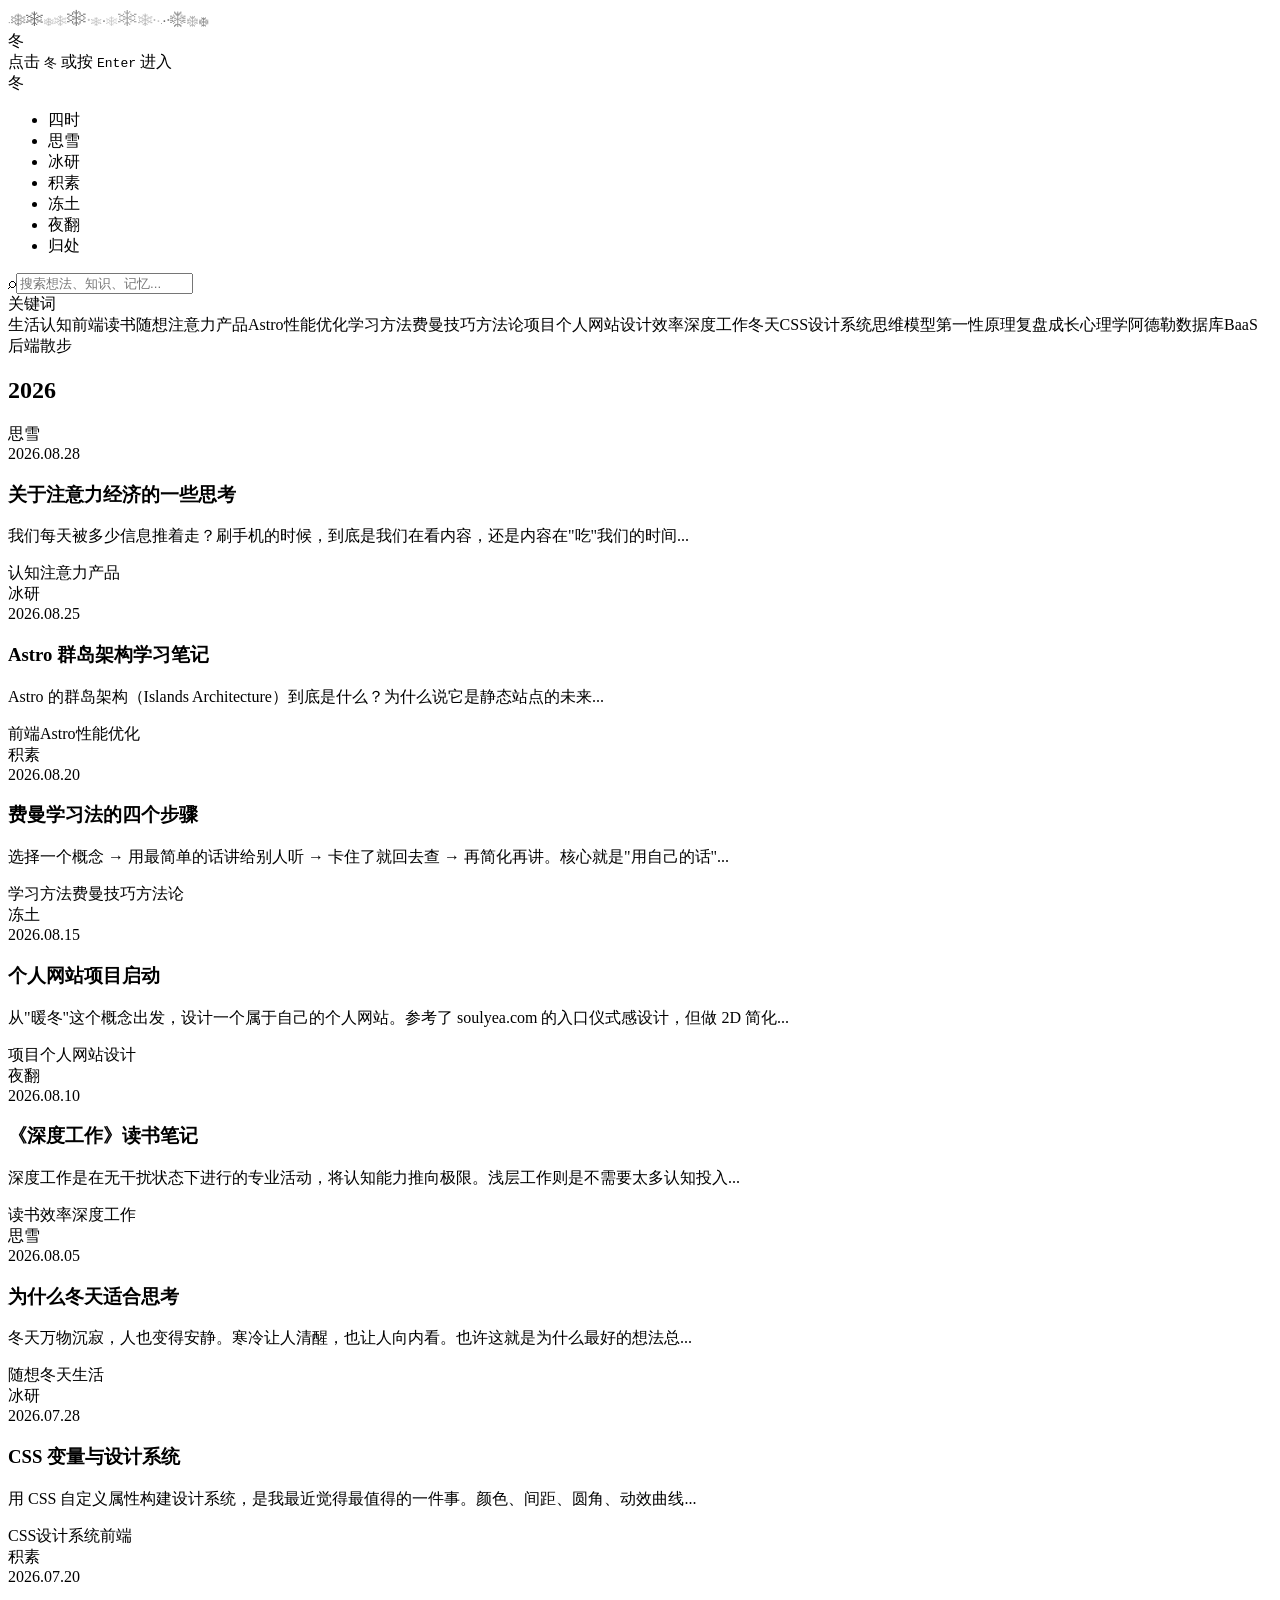
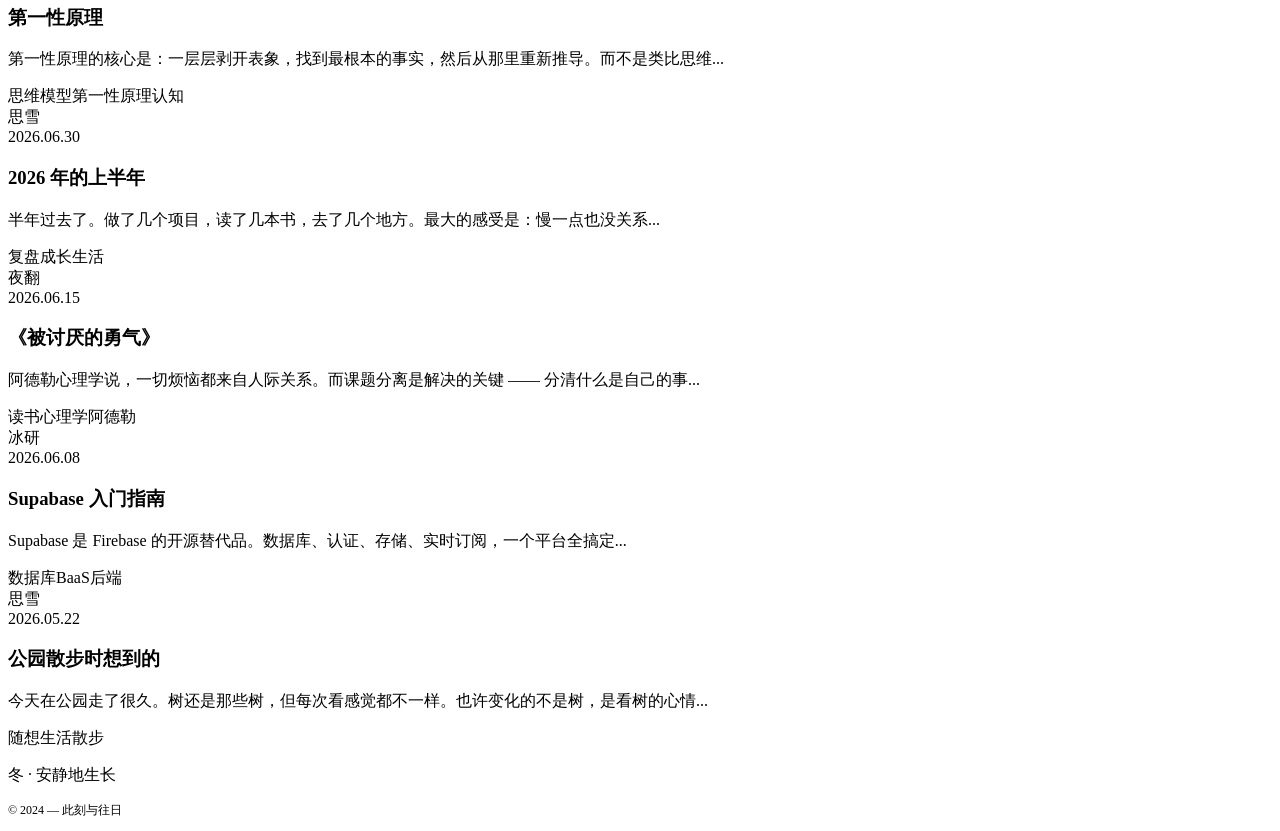
==== index.html @ 1127769c "feat: 暖冬主题 - 入口页+时间轴+分类导航+标签筛选" ====
<!DOCTYPE html><html lang="zh-CN"><head><meta charset="UTF-8"><meta name="viewport" content="width=device-width, initial-scale=1.0"><title>冬</title><meta name="description" content="一个安静的个人空间，记录想法、知识与成长"><link rel="preconnect" href="https://fonts.googleapis.com"><link rel="preconnect" href="https://fonts.gstatic.com" crossorigin><link href="https://fonts.googleapis.com/css2?family=Ma+Shan+Zheng&family=Noto+Serif+SC:wght@300;400;500;600&family=JetBrains+Mono:wght@400;500&display=swap" rel="stylesheet"><link rel="stylesheet" href="/Ds--website/_astro/index.C2SOx9-k.css"></head><body><!-- 入口欢迎页 --><div id="welcomePage" class="welcome-page"><div class="snowflakes" id="snowflakes"></div><div class="winter-char breathing" id="winterChar">冬</div><div class="enter-hint">点击 <kbd>冬</kbd> 或按 <kbd>Enter</kbd> 进入</div></div><!-- 主应用 --><div id="mainApp" class="main-app"><!-- 顶部导航 --><header class="site-header" id="siteHeader"><div class="header-inner"><div class="site-logo" id="siteLogo">冬</div><nav><ul class="category-nav"><li><a class="active" data-cat="all" data-tooltip="全部">四时</a></li><li><a data-cat="thought" data-tooltip="想法笔记">思雪</a></li><li><a data-cat="tech" data-tooltip="技术内容">冰研</a></li><li><a data-cat="knowledge" data-tooltip="知识点">积素</a></li><li><a data-cat="project" data-tooltip="在做项目">冻土</a></li><li><a data-cat="book" data-tooltip="读书笔记">夜翻</a></li><li><a data-cat="about" data-tooltip="关于">归处</a></li></ul></nav></div></header><!-- 主内容区 --><main class="content-wrap"><!-- 搜索 --><div class="search-box"><span class="search-icon">⌕</span><input type="text" id="searchInput" placeholder="搜索想法、知识、记忆..."></div><!-- 标签云 --><div class="filter-section"><div class="filter-title">关键词</div><div class="tag-cloud" id="tagCloud"><!-- 由 JS 填充 --></div></div><!-- 时间轴 --><div class="timeline" id="timeline"><!-- 由 JS 填充 --></div><!-- 页脚 --><footer class="site-footer"><p>冬 · 安静地生长</p><p style="margin-top: 0.3rem; font-size: 0.75rem;">© 2024 — 此刻与往日</p></footer></main></div><script src="js/winter-app.js"></script></body></html>
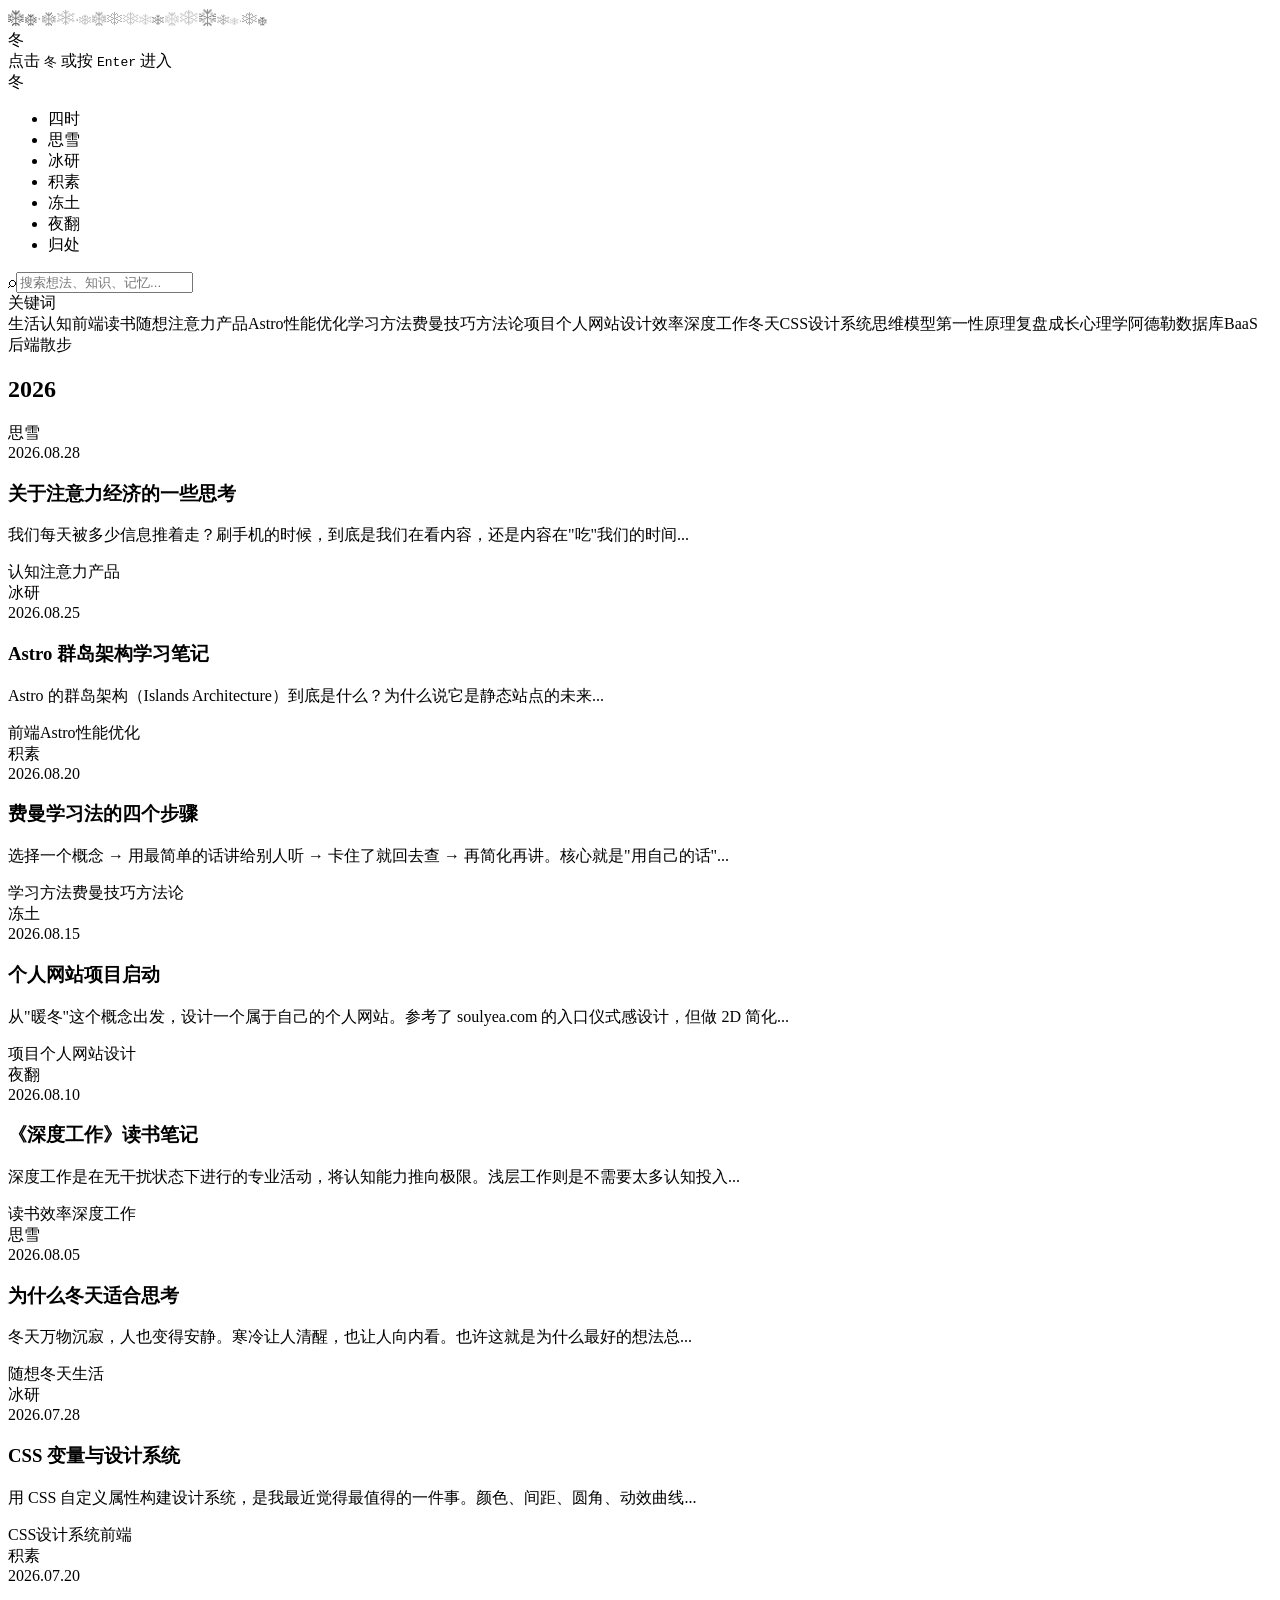
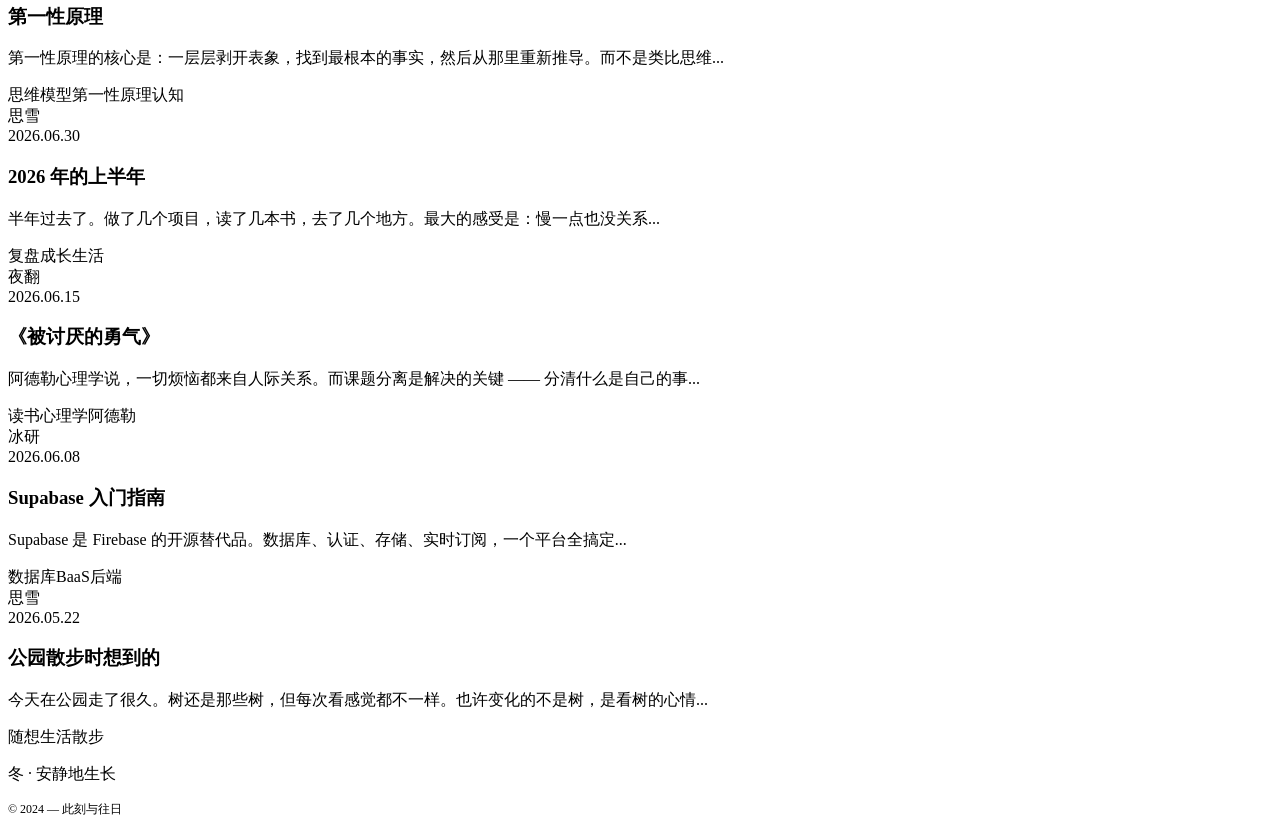
==== commit 86652716: "fix: 移动端适配优化" ====
--- a/index.html
+++ b/index.html
@@ -1 +1 @@
-<!DOCTYPE html><html lang="zh-CN"><head><meta charset="UTF-8"><meta name="viewport" content="width=device-width, initial-scale=1.0"><title>冬</title><meta name="description" content="一个安静的个人空间，记录想法、知识与成长"><link rel="preconnect" href="https://fonts.googleapis.com"><link rel="preconnect" href="https://fonts.gstatic.com" crossorigin><link href="https://fonts.googleapis.com/css2?family=Ma+Shan+Zheng&family=Noto+Serif+SC:wght@300;400;500;600&family=JetBrains+Mono:wght@400;500&display=swap" rel="stylesheet"><link rel="stylesheet" href="/Ds--website/_astro/index.C2SOx9-k.css"></head><body><!-- 入口欢迎页 --><div id="welcomePage" class="welcome-page"><div class="snowflakes" id="snowflakes"></div><div class="winter-char breathing" id="winterChar">冬</div><div class="enter-hint">点击 <kbd>冬</kbd> 或按 <kbd>Enter</kbd> 进入</div></div><!-- 主应用 --><div id="mainApp" class="main-app"><!-- 顶部导航 --><header class="site-header" id="siteHeader"><div class="header-inner"><div class="site-logo" id="siteLogo">冬</div><nav><ul class="category-nav"><li><a class="active" data-cat="all" data-tooltip="全部">四时</a></li><li><a data-cat="thought" data-tooltip="想法笔记">思雪</a></li><li><a data-cat="tech" data-tooltip="技术内容">冰研</a></li><li><a data-cat="knowledge" data-tooltip="知识点">积素</a></li><li><a data-cat="project" data-tooltip="在做项目">冻土</a></li><li><a data-cat="book" data-tooltip="读书笔记">夜翻</a></li><li><a data-cat="about" data-tooltip="关于">归处</a></li></ul></nav></div></header><!-- 主内容区 --><main class="content-wrap"><!-- 搜索 --><div class="search-box"><span class="search-icon">⌕</span><input type="text" id="searchInput" placeholder="搜索想法、知识、记忆..."></div><!-- 标签云 --><div class="filter-section"><div class="filter-title">关键词</div><div class="tag-cloud" id="tagCloud"><!-- 由 JS 填充 --></div></div><!-- 时间轴 --><div class="timeline" id="timeline"><!-- 由 JS 填充 --></div><!-- 页脚 --><footer class="site-footer"><p>冬 · 安静地生长</p><p style="margin-top: 0.3rem; font-size: 0.75rem;">© 2024 — 此刻与往日</p></footer></main></div><script src="js/winter-app.js"></script></body></html>+<!DOCTYPE html><html lang="zh-CN"><head><meta charset="UTF-8"><meta name="viewport" content="width=device-width, initial-scale=1.0"><title>冬</title><meta name="description" content="一个安静的个人空间，记录想法、知识与成长"><link rel="preconnect" href="https://fonts.googleapis.com"><link rel="preconnect" href="https://fonts.gstatic.com" crossorigin><link href="https://fonts.googleapis.com/css2?family=Ma+Shan+Zheng&family=Noto+Serif+SC:wght@300;400;500;600&family=JetBrains+Mono:wght@400;500&display=swap" rel="stylesheet"><link rel="stylesheet" href="/Ds--website/_astro/index.MwGBcdq9.css"></head><body><!-- 入口欢迎页 --><div id="welcomePage" class="welcome-page"><div class="snowflakes" id="snowflakes"></div><div class="winter-char breathing" id="winterChar">冬</div><div class="enter-hint">点击 <kbd>冬</kbd> 或按 <kbd>Enter</kbd> 进入</div></div><!-- 主应用 --><div id="mainApp" class="main-app"><!-- 顶部导航 --><header class="site-header" id="siteHeader"><div class="header-inner"><div class="site-logo" id="siteLogo">冬</div><nav><ul class="category-nav"><li><a class="active" data-cat="all" data-tooltip="全部">四时</a></li><li><a data-cat="thought" data-tooltip="想法笔记">思雪</a></li><li><a data-cat="tech" data-tooltip="技术内容">冰研</a></li><li><a data-cat="knowledge" data-tooltip="知识点">积素</a></li><li><a data-cat="project" data-tooltip="在做项目">冻土</a></li><li><a data-cat="book" data-tooltip="读书笔记">夜翻</a></li><li><a data-cat="about" data-tooltip="关于">归处</a></li></ul></nav></div></header><!-- 主内容区 --><main class="content-wrap"><!-- 搜索 --><div class="search-box"><span class="search-icon">⌕</span><input type="text" id="searchInput" placeholder="搜索想法、知识、记忆..."></div><!-- 标签云 --><div class="filter-section"><div class="filter-title">关键词</div><div class="tag-cloud" id="tagCloud"><!-- 由 JS 填充 --></div></div><!-- 时间轴 --><div class="timeline" id="timeline"><!-- 由 JS 填充 --></div><!-- 页脚 --><footer class="site-footer"><p>冬 · 安静地生长</p><p style="margin-top: 0.3rem; font-size: 0.75rem;">© 2024 — 此刻与往日</p></footer></main></div><script src="js/winter-app.js"></script></body></html>
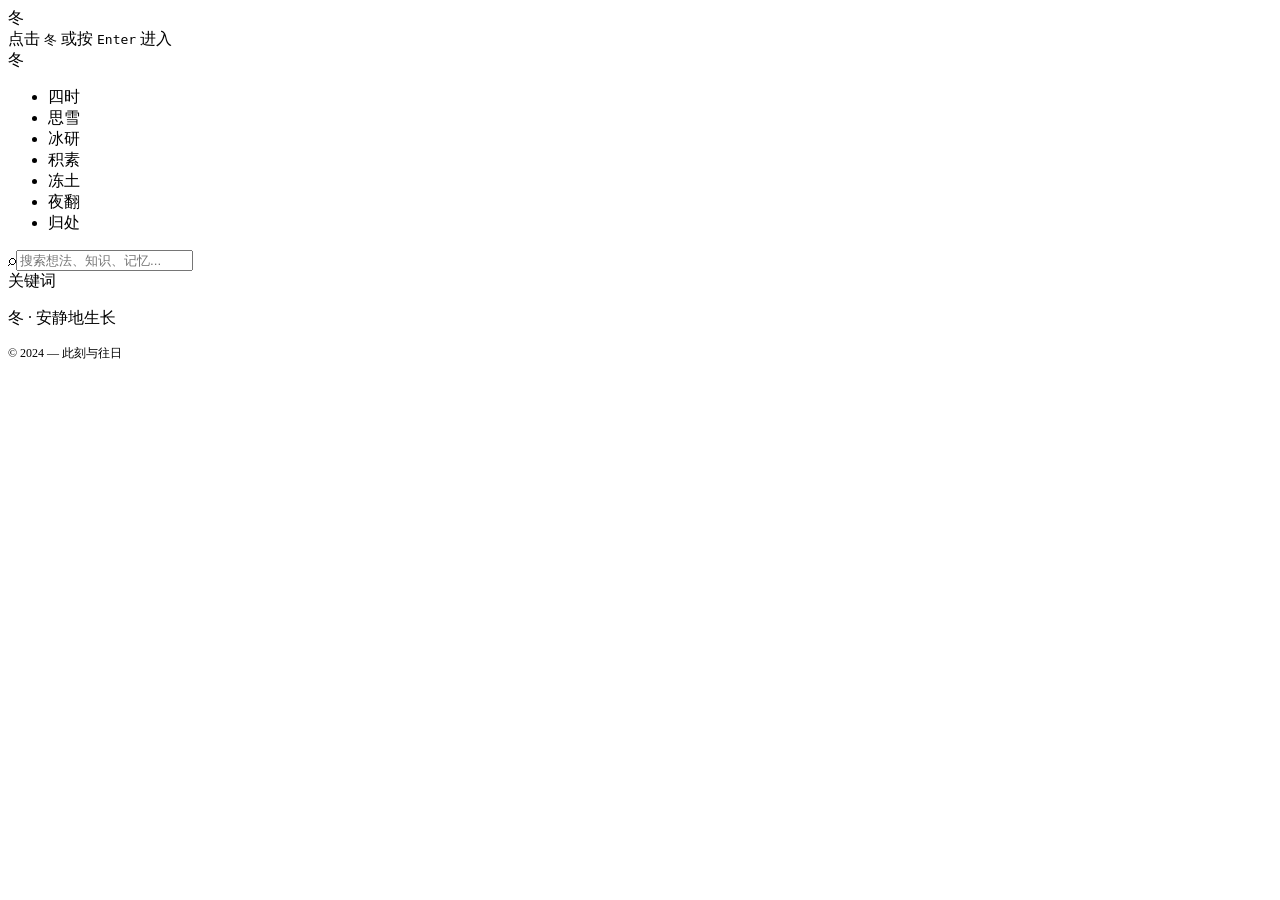
==== commit 5c08e691: "fix: 添加.nojekyll修复CSS加载问题" ====
--- a/index.html
+++ b/index.html
@@ -1 +1 @@
-<!DOCTYPE html><html lang="zh-CN"><head><meta charset="UTF-8"><meta name="viewport" content="width=device-width, initial-scale=1.0"><title>冬</title><meta name="description" content="一个安静的个人空间，记录想法、知识与成长"><link rel="preconnect" href="https://fonts.googleapis.com"><link rel="preconnect" href="https://fonts.gstatic.com" crossorigin><link href="https://fonts.googleapis.com/css2?family=Ma+Shan+Zheng&family=Noto+Serif+SC:wght@300;400;500;600&family=JetBrains+Mono:wght@400;500&display=swap" rel="stylesheet"><link rel="stylesheet" href="/Ds--website/_astro/index.MwGBcdq9.css"></head><body><!-- 入口欢迎页 --><div id="welcomePage" class="welcome-page"><div class="snowflakes" id="snowflakes"></div><div class="winter-char breathing" id="winterChar">冬</div><div class="enter-hint">点击 <kbd>冬</kbd> 或按 <kbd>Enter</kbd> 进入</div></div><!-- 主应用 --><div id="mainApp" class="main-app"><!-- 顶部导航 --><header class="site-header" id="siteHeader"><div class="header-inner"><div class="site-logo" id="siteLogo">冬</div><nav><ul class="category-nav"><li><a class="active" data-cat="all" data-tooltip="全部">四时</a></li><li><a data-cat="thought" data-tooltip="想法笔记">思雪</a></li><li><a data-cat="tech" data-tooltip="技术内容">冰研</a></li><li><a data-cat="knowledge" data-tooltip="知识点">积素</a></li><li><a data-cat="project" data-tooltip="在做项目">冻土</a></li><li><a data-cat="book" data-tooltip="读书笔记">夜翻</a></li><li><a data-cat="about" data-tooltip="关于">归处</a></li></ul></nav></div></header><!-- 主内容区 --><main class="content-wrap"><!-- 搜索 --><div class="search-box"><span class="search-icon">⌕</span><input type="text" id="searchInput" placeholder="搜索想法、知识、记忆..."></div><!-- 标签云 --><div class="filter-section"><div class="filter-title">关键词</div><div class="tag-cloud" id="tagCloud"><!-- 由 JS 填充 --></div></div><!-- 时间轴 --><div class="timeline" id="timeline"><!-- 由 JS 填充 --></div><!-- 页脚 --><footer class="site-footer"><p>冬 · 安静地生长</p><p style="margin-top: 0.3rem; font-size: 0.75rem;">© 2024 — 此刻与往日</p></footer></main></div><script src="js/winter-app.js"></script></body></html>+<!DOCTYPE html><html lang="zh-CN"><head><meta charset="UTF-8"><meta name="viewport" content="width=device-width, initial-scale=1.0"><title>冬</title><meta name="description" content="一个安静的个人空间，记录想法、知识与成长"><link rel="preconnect" href="https://fonts.googleapis.com"><link rel="preconnect" href="https://fonts.gstatic.com" crossorigin><link href="https://fonts.googleapis.com/css2?family=Ma+Shan+Zheng&family=Noto+Serif+SC:wght@300;400;500;600&family=JetBrains+Mono:wght@400;500&display=swap" rel="stylesheet"><link rel="stylesheet" href="/Ds--website/_astro/index.MwGBcdq9.css"></head><body><!-- 入口欢迎页 --><div id="welcomePage" class="welcome-page"><div class="snowflakes" id="snowflakes"></div><div class="winter-char breathing" id="winterChar">冬</div><div class="enter-hint">点击 <kbd>冬</kbd> 或按 <kbd>Enter</kbd> 进入</div></div><!-- 主应用 --><div id="mainApp" class="main-app"><!-- 顶部导航 --><header class="site-header" id="siteHeader"><div class="header-inner"><div class="site-logo" id="siteLogo">冬</div><nav><ul class="category-nav"><li><a class="active" data-cat="all" data-tooltip="全部">四时</a></li><li><a data-cat="thought" data-tooltip="想法笔记">思雪</a></li><li><a data-cat="tech" data-tooltip="技术内容">冰研</a></li><li><a data-cat="knowledge" data-tooltip="知识点">积素</a></li><li><a data-cat="project" data-tooltip="在做项目">冻土</a></li><li><a data-cat="book" data-tooltip="读书笔记">夜翻</a></li><li><a data-cat="about" data-tooltip="关于">归处</a></li></ul></nav></div></header><!-- 主内容区 --><main class="content-wrap"><!-- 搜索 --><div class="search-box"><span class="search-icon">⌕</span><input type="text" id="searchInput" placeholder="搜索想法、知识、记忆..."></div><!-- 标签云 --><div class="filter-section"><div class="filter-title">关键词</div><div class="tag-cloud" id="tagCloud"><!-- 由 JS 填充 --></div></div><!-- 时间轴 --><div class="timeline" id="timeline"><!-- 由 JS 填充 --></div><!-- 页脚 --><footer class="site-footer"><p>冬 · 安静地生长</p><p style="margin-top: 0.3rem; font-size: 0.75rem;">© 2024 — 此刻与往日</p></footer></main></div><script src="/Ds--website/js/winter-app.js"></script></body></html>
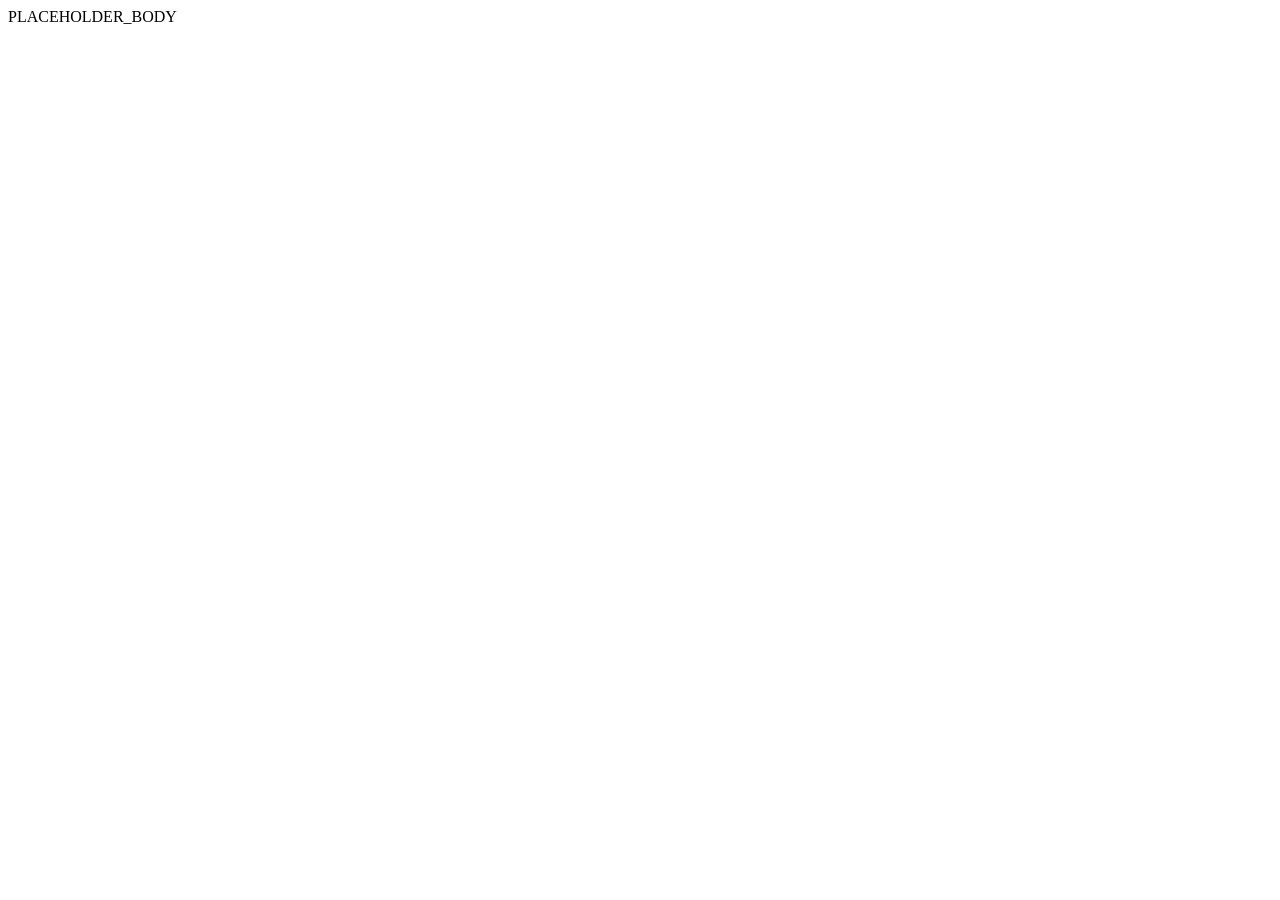
==== commit 27e2dce0: "feat: 冬主题个人数字花园 v2.0 - 核心文件" ====
--- a/index.html
+++ b/index.html
@@ -1 +1,15 @@
-<!DOCTYPE html><html lang="zh-CN"><head><meta charset="UTF-8"><meta name="viewport" content="width=device-width, initial-scale=1.0"><title>冬</title><meta name="description" content="一个安静的个人空间，记录想法、知识与成长"><link rel="preconnect" href="https://fonts.googleapis.com"><link rel="preconnect" href="https://fonts.gstatic.com" crossorigin><link href="https://fonts.googleapis.com/css2?family=Ma+Shan+Zheng&family=Noto+Serif+SC:wght@300;400;500;600&family=JetBrains+Mono:wght@400;500&display=swap" rel="stylesheet"><link rel="stylesheet" href="/Ds--website/_astro/index.MwGBcdq9.css"></head><body><!-- 入口欢迎页 --><div id="welcomePage" class="welcome-page"><div class="snowflakes" id="snowflakes"></div><div class="winter-char breathing" id="winterChar">冬</div><div class="enter-hint">点击 <kbd>冬</kbd> 或按 <kbd>Enter</kbd> 进入</div></div><!-- 主应用 --><div id="mainApp" class="main-app"><!-- 顶部导航 --><header class="site-header" id="siteHeader"><div class="header-inner"><div class="site-logo" id="siteLogo">冬</div><nav><ul class="category-nav"><li><a class="active" data-cat="all" data-tooltip="全部">四时</a></li><li><a data-cat="thought" data-tooltip="想法笔记">思雪</a></li><li><a data-cat="tech" data-tooltip="技术内容">冰研</a></li><li><a data-cat="knowledge" data-tooltip="知识点">积素</a></li><li><a data-cat="project" data-tooltip="在做项目">冻土</a></li><li><a data-cat="book" data-tooltip="读书笔记">夜翻</a></li><li><a data-cat="about" data-tooltip="关于">归处</a></li></ul></nav></div></header><!-- 主内容区 --><main class="content-wrap"><!-- 搜索 --><div class="search-box"><span class="search-icon">⌕</span><input type="text" id="searchInput" placeholder="搜索想法、知识、记忆..."></div><!-- 标签云 --><div class="filter-section"><div class="filter-title">关键词</div><div class="tag-cloud" id="tagCloud"><!-- 由 JS 填充 --></div></div><!-- 时间轴 --><div class="timeline" id="timeline"><!-- 由 JS 填充 --></div><!-- 页脚 --><footer class="site-footer"><p>冬 · 安静地生长</p><p style="margin-top: 0.3rem; font-size: 0.75rem;">© 2024 — 此刻与往日</p></footer></main></div><script src="/Ds--website/js/winter-app.js"></script></body></html>+<!DOCTYPE html><html lang="zh-CN" data-theme="light"><head><meta charset="UTF-8"><meta name="viewport" content="width=device-width, initial-scale=1.0"><title>冬 - 个人数字花园</title><meta name="description" content="冬 · 个人数字花园 — 记录想法、知识、成长"><!-- Google Fonts: 书法字体 + 衬线字体 --><link rel="preconnect" href="https://fonts.googleapis.com"><link rel="preconnect" href="https://fonts.gstatic.com" crossorigin><link href="https://fonts.googleapis.com/css2?family=Ma+Shan+Zheng&family=Noto+Serif+SC:wght@400;500;600;700&family=ZCOOL+XiaoWei&display=swap" rel="stylesheet"><!-- CSS 变量 --><style>
+    :root {
+      --bg-color: #f5f1ea;
+      --bg-secondary: #faf6ef;
+      --text-primary: #2c2620;
+      --text-secondary: #4a4238;
+      --text-tertiary: #7a7268;
+      --border-color: #e8e0d2;
+      --accent-warm: #b8860b;
+      --accent-warm-light: #f0e6d6;
+      --accent-cool: #6b7b8a;
+      --font-serif: "Noto Serif SC", "Source Han Serif SC", "Songti SC", "PingFang SC", "Microsoft YaHei", serif;
+      --font-brush: "Ma Shan Zheng", "ZCOOL XiaoWei", "STKaiti", "KaiTi", "楷体", cursive;
+    }
+  </style><link rel="stylesheet" href="/Ds--website/styles/base.css"><link rel="stylesheet" href="/Ds--website/_astro/index.CJqHay-e.css"></head><body>PLACEHOLDER_BODY</div><script src="/Ds--website/js/winter-app.js"></script></body></html>
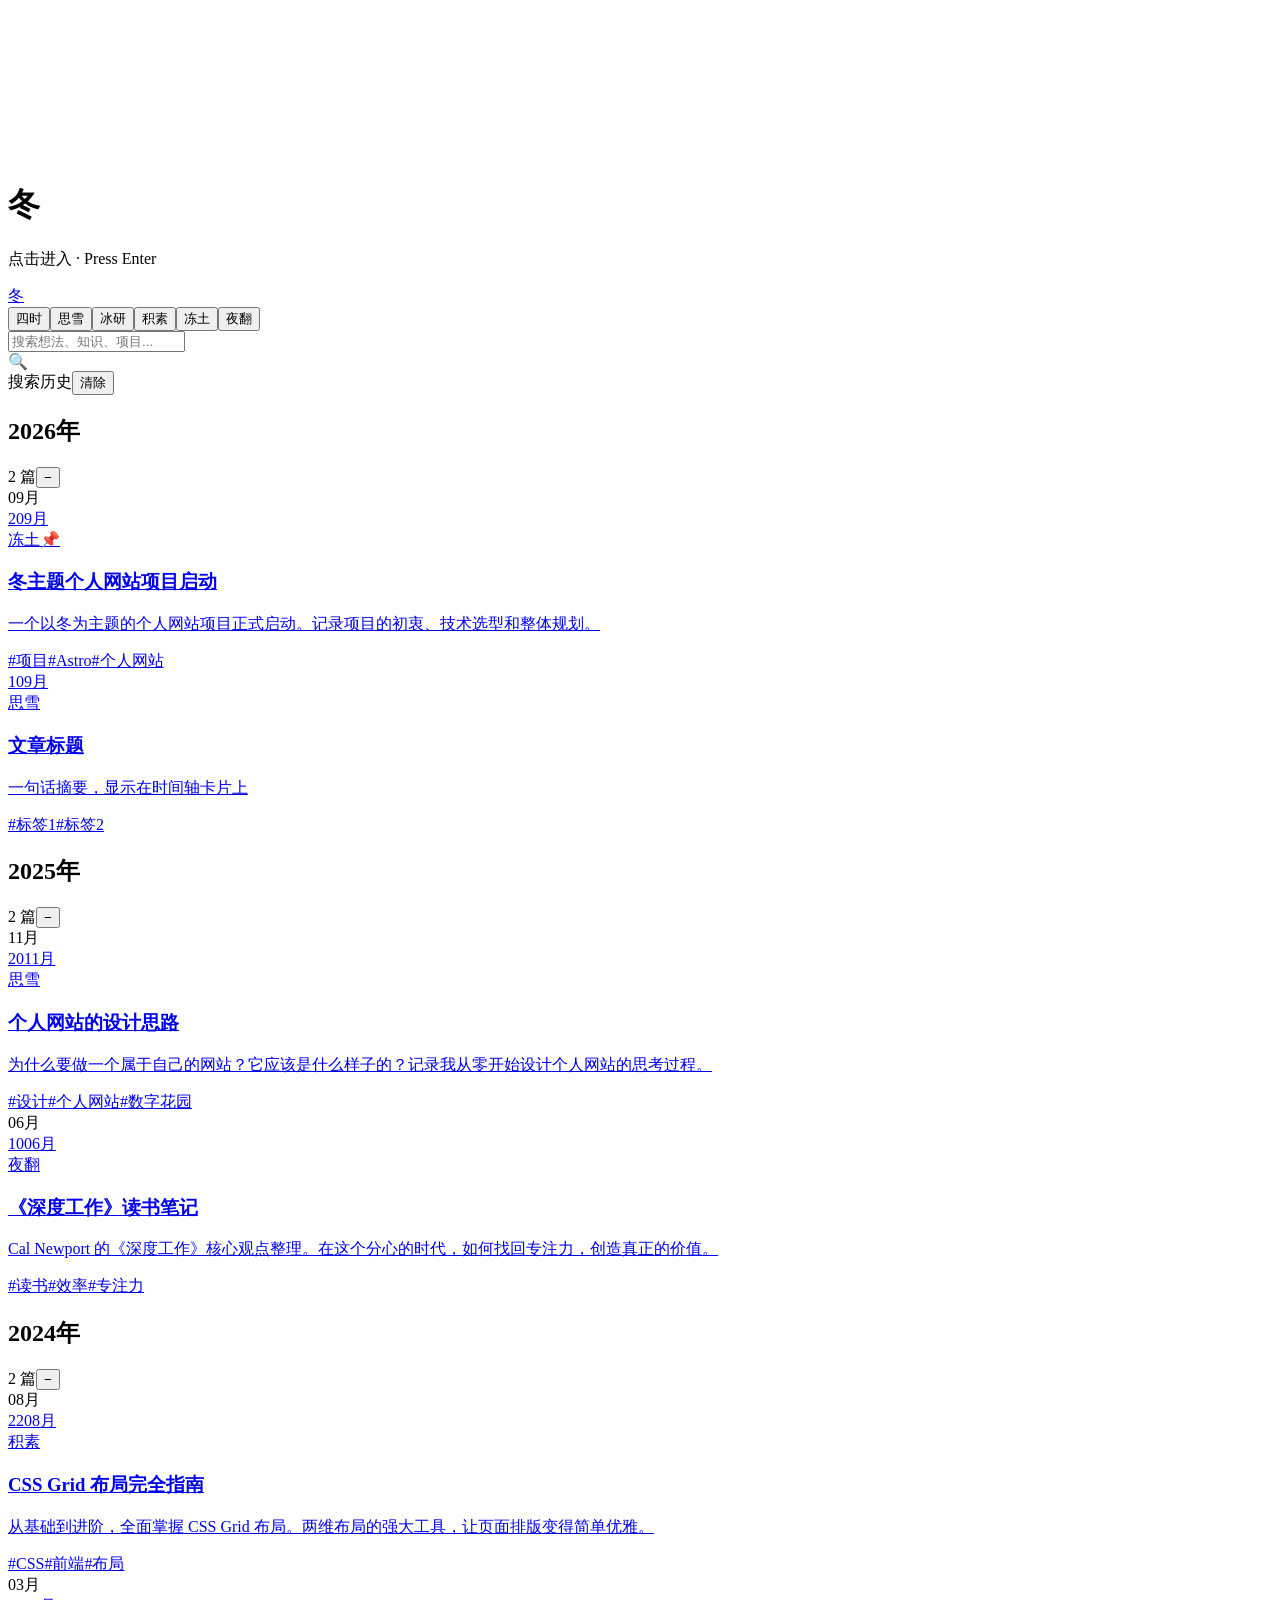
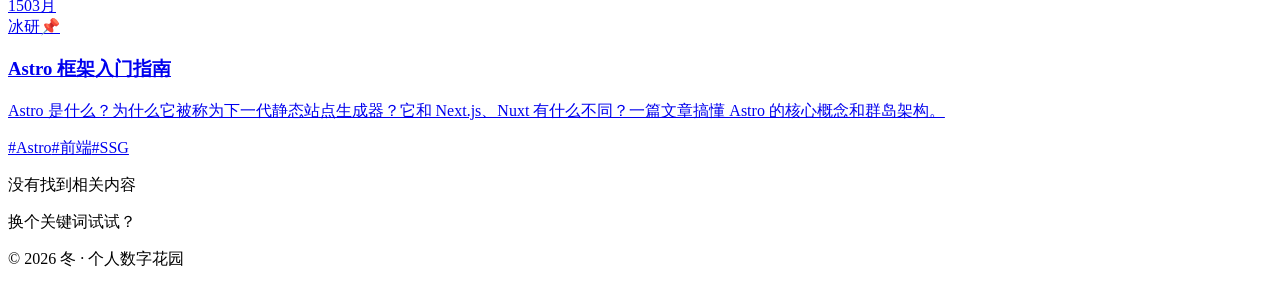
==== commit 706d0e3d: "feat: 完整主页和JS" ====
--- a/index.html
+++ b/index.html
@@ -1,15 +1 @@
-<!DOCTYPE html><html lang="zh-CN" data-theme="light"><head><meta charset="UTF-8"><meta name="viewport" content="width=device-width, initial-scale=1.0"><title>冬 - 个人数字花园</title><meta name="description" content="冬 · 个人数字花园 — 记录想法、知识、成长"><!-- Google Fonts: 书法字体 + 衬线字体 --><link rel="preconnect" href="https://fonts.googleapis.com"><link rel="preconnect" href="https://fonts.gstatic.com" crossorigin><link href="https://fonts.googleapis.com/css2?family=Ma+Shan+Zheng&family=Noto+Serif+SC:wght@400;500;600;700&family=ZCOOL+XiaoWei&display=swap" rel="stylesheet"><!-- CSS 变量 --><style>
-    :root {
-      --bg-color: #f5f1ea;
-      --bg-secondary: #faf6ef;
-      --text-primary: #2c2620;
-      --text-secondary: #4a4238;
-      --text-tertiary: #7a7268;
-      --border-color: #e8e0d2;
-      --accent-warm: #b8860b;
-      --accent-warm-light: #f0e6d6;
-      --accent-cool: #6b7b8a;
-      --font-serif: "Noto Serif SC", "Source Han Serif SC", "Songti SC", "PingFang SC", "Microsoft YaHei", serif;
-      --font-brush: "Ma Shan Zheng", "ZCOOL XiaoWei", "STKaiti", "KaiTi", "楷体", cursive;
-    }
-  </style><link rel="stylesheet" href="/Ds--website/styles/base.css"><link rel="stylesheet" href="/Ds--website/_astro/index.CJqHay-e.css"></head><body>PLACEHOLDER_BODY</div><script src="/Ds--website/js/winter-app.js"></script></body></html>+<!DOCTYPE html><html lang="zh-CN" data-theme="light"><head><meta charset="UTF-8"><meta name="viewport" content="width=device-width, initial-scale=1.0"><title>冬 - 个人数字花园</title><meta name="description" content="冬 · 个人数字花园 — 记录想法、知识、成长"><link rel="preconnect" href="https://fonts.googleapis.com"><link rel="preconnect" href="https://fonts.gstatic.com" crossorigin><link href="https://fonts.googleapis.com/css2?family=Ma+Shan+Zheng&family=Noto+Serif+SC:wght@400;500;600;700&family=ZCOOL+XiaoWei&display=swap" rel="stylesheet"><style>:root{--bg-color:#f5f1ea;--bg-secondary:#faf6ef;--text-primary:#2c2620;--text-secondary:#4a4238;--text-tertiary:#7a7268;--border-color:#e8e0d2;--accent-warm:#b8860b;--accent-warm-light:#f0e6d6;--accent-cool:#6b7b8a;--font-serif:"Noto Serif SC","Source Han Serif SC","Songti SC","PingFang SC","Microsoft YaHei",serif;--font-brush:"Ma Shan Zheng","ZCOOL XiaoWei","STKaiti","KaiTi","楷体",cursive;}</style><link rel="stylesheet" href="/Ds--website/styles/base.css"><link rel="stylesheet" href="/Ds--website/_astro/index.CJqHay-e.css"></head><body><div id="welcome-screen" class="welcome-screen"><canvas id="snow-canvas"></canvas><div class="welcome-content"><h1 class="winter-character" id="winter-char">冬</h1><p class="enter-hint">点击进入 · Press Enter</p></div></div><div id="main-app" class="main-app hidden"><header class="site-header"><div class="header-inner"><a href="#top" class="logo">冬</a><nav class="category-nav"><button class="nav-item active" data-category="all" title="全部内容">四时</button><button class="nav-item" data-category="snow" title="想法笔记">思雪</button><button class="nav-item" data-category="ice" title="技术研究">冰研</button><button class="nav-item" data-category="frost" title="知识积累">积素</button><button class="nav-item" data-category="soil" title="进行项目">冻土</button><button class="nav-item" data-category="night" title="读书笔记">夜翻</button></nav></div></header><main class="main-content"><section class="search-section"><div class="search-container"><input type="text" id="search-input" class="search-input" placeholder="搜索想法、知识、项目..."><div class="search-icon">🔍</div></div><div id="search-history" class="search-history hidden"><div class="search-history-header"><span>搜索历史</span><button id="clear-history" class="clear-history">清除</button></div><div id="history-list" class="history-list"></div></div></section><section class="timeline-section"><div id="timeline" class="timeline"><div class="year-group" data-year="2026"><div class="year-header" data-year="2026"><div class="year-dot"></div><h2 class="year-title">2026年</h2><span class="year-count">2 篇</span><button class="year-toggle" data-year="2026">−</button></div><div class="year-content" data-year="2026"><div class="month-group" data-month="2026-09"><div class="month-label">09月</div><div class="month-posts"><a href="/Ds--website/posts/2026-09-02-winter-website/" class="post-card" data-category="soil" data-tags="项目,Astro,个人网站,设计" data-title="冬主题个人网站项目启动" data-summary="一个以冬为主题的个人网站项目正式启动。记录项目的初衷、技术选型和整体规划。"><div class="card-date"><span class="card-day">2</span><span class="card-month">09月</span></div><div class="card-content"><div class="card-header"><span class="card-category" title="进行项目">冻土</span><span class="card-pinned">📌</span></div><h3 class="card-title">冬主题个人网站项目启动</h3><p class="card-summary">一个以冬为主题的个人网站项目正式启动。记录项目的初衷、技术选型和整体规划。</p><div class="card-tags"><span class="card-tag">#项目</span><span class="card-tag">#Astro</span><span class="card-tag">#个人网站</span></div></div></a><a href="/Ds--website/posts/_template/" class="post-card" data-category="snow" data-tags="标签1,标签2" data-title="文章标题" data-summary="一句话摘要，显示在时间轴卡片上"><div class="card-date"><span class="card-day">1</span><span class="card-month">09月</span></div><div class="card-content"><div class="card-header"><span class="card-category" title="想法笔记">思雪</span></div><h3 class="card-title">文章标题</h3><p class="card-summary">一句话摘要，显示在时间轴卡片上</p><div class="card-tags"><span class="card-tag">#标签1</span><span class="card-tag">#标签2</span></div></div></a></div></div></div></div><div class="year-group" data-year="2025"><div class="year-header" data-year="2025"><div class="year-dot"></div><h2 class="year-title">2025年</h2><span class="year-count">2 篇</span><button class="year-toggle" data-year="2025">−</button></div><div class="year-content" data-year="2025"><div class="month-group" data-month="2025-11"><div class="month-label">11月</div><div class="month-posts"><a href="/Ds--website/posts/2025-11-20-website-design/" class="post-card" data-category="snow" data-tags="设计,个人网站,数字花园" data-title="个人网站的设计思路" data-summary="为什么要做一个属于自己的网站？它应该是什么样子的？记录我从零开始设计个人网站的思考过程。"><div class="card-date"><span class="card-day">20</span><span class="card-month">11月</span></div><div class="card-content"><div class="card-header"><span class="card-category" title="想法笔记">思雪</span></div><h3 class="card-title">个人网站的设计思路</h3><p class="card-summary">为什么要做一个属于自己的网站？它应该是什么样子的？记录我从零开始设计个人网站的思考过程。</p><div class="card-tags"><span class="card-tag">#设计</span><span class="card-tag">#个人网站</span><span class="card-tag">#数字花园</span></div></div></a></div></div><div class="month-group" data-month="2025-06"><div class="month-label">06月</div><div class="month-posts"><a href="/Ds--website/posts/2025-06-10-deep-work/" class="post-card" data-category="night" data-tags="读书,效率,专注力" data-title="《深度工作》读书笔记" data-summary="Cal Newport 的《深度工作》核心观点整理。在这个分心的时代，如何找回专注力，创造真正的价值。"><div class="card-date"><span class="card-day">10</span><span class="card-month">06月</span></div><div class="card-content"><div class="card-header"><span class="card-category" title="读书笔记">夜翻</span></div><h3 class="card-title">《深度工作》读书笔记</h3><p class="card-summary">Cal Newport 的《深度工作》核心观点整理。在这个分心的时代，如何找回专注力，创造真正的价值。</p><div class="card-tags"><span class="card-tag">#读书</span><span class="card-tag">#效率</span><span class="card-tag">#专注力</span></div></div></a></div></div></div></div><div class="year-group" data-year="2024"><div class="year-header" data-year="2024"><div class="year-dot"></div><h2 class="year-title">2024年</h2><span class="year-count">2 篇</span><button class="year-toggle" data-year="2024">−</button></div><div class="year-content" data-year="2024"><div class="month-group" data-month="2024-08"><div class="month-label">08月</div><div class="month-posts"><a href="/Ds--website/posts/2024-08-22-css-grid/" class="post-card" data-category="frost" data-tags="CSS,前端,布局" data-title="CSS Grid 布局完全指南" data-summary="从基础到进阶，全面掌握 CSS Grid 布局。两维布局的强大工具，让页面排版变得简单优雅。"><div class="card-date"><span class="card-day">22</span><span class="card-month">08月</span></div><div class="card-content"><div class="card-header"><span class="card-category" title="知识积累">积素</span></div><h3 class="card-title">CSS Grid 布局完全指南</h3><p class="card-summary">从基础到进阶，全面掌握 CSS Grid 布局。两维布局的强大工具，让页面排版变得简单优雅。</p><div class="card-tags"><span class="card-tag">#CSS</span><span class="card-tag">#前端</span><span class="card-tag">#布局</span></div></div></a></div></div><div class="month-group" data-month="2024-03"><div class="month-label">03月</div><div class="month-posts"><a href="/Ds--website/posts/2024-03-15-astro-intro/" class="post-card" data-category="ice" data-tags="Astro,前端,SSG,静态站点" data-title="Astro 框架入门指南" data-summary="Astro 是什么？为什么它被称为下一代静态站点生成器？它和 Next.js、Nuxt 有什么不同？一篇文章搞懂 Astro 的核心概念和群岛架构。"><div class="card-date"><span class="card-day">15</span><span class="card-month">03月</span></div><div class="card-content"><div class="card-header"><span class="card-category" title="技术研究">冰研</span><span class="card-pinned">📌</span></div><h3 class="card-title">Astro 框架入门指南</h3><p class="card-summary">Astro 是什么？为什么它被称为下一代静态站点生成器？它和 Next.js、Nuxt 有什么不同？一篇文章搞懂 Astro 的核心概念和群岛架构。</p><div class="card-tags"><span class="card-tag">#Astro</span><span class="card-tag">#前端</span><span class="card-tag">#SSG</span></div></div></a></div></div></div></div></div><div id="no-results" class="no-results hidden"><p>没有找到相关内容</p><p class="no-results-hint">换个关键词试试？</p></div></section></main><footer class="site-footer"><p>© 2026 冬 · 个人数字花园</p></footer></div><script src="/Ds--website/js/winter-app.js"></script></body></html>
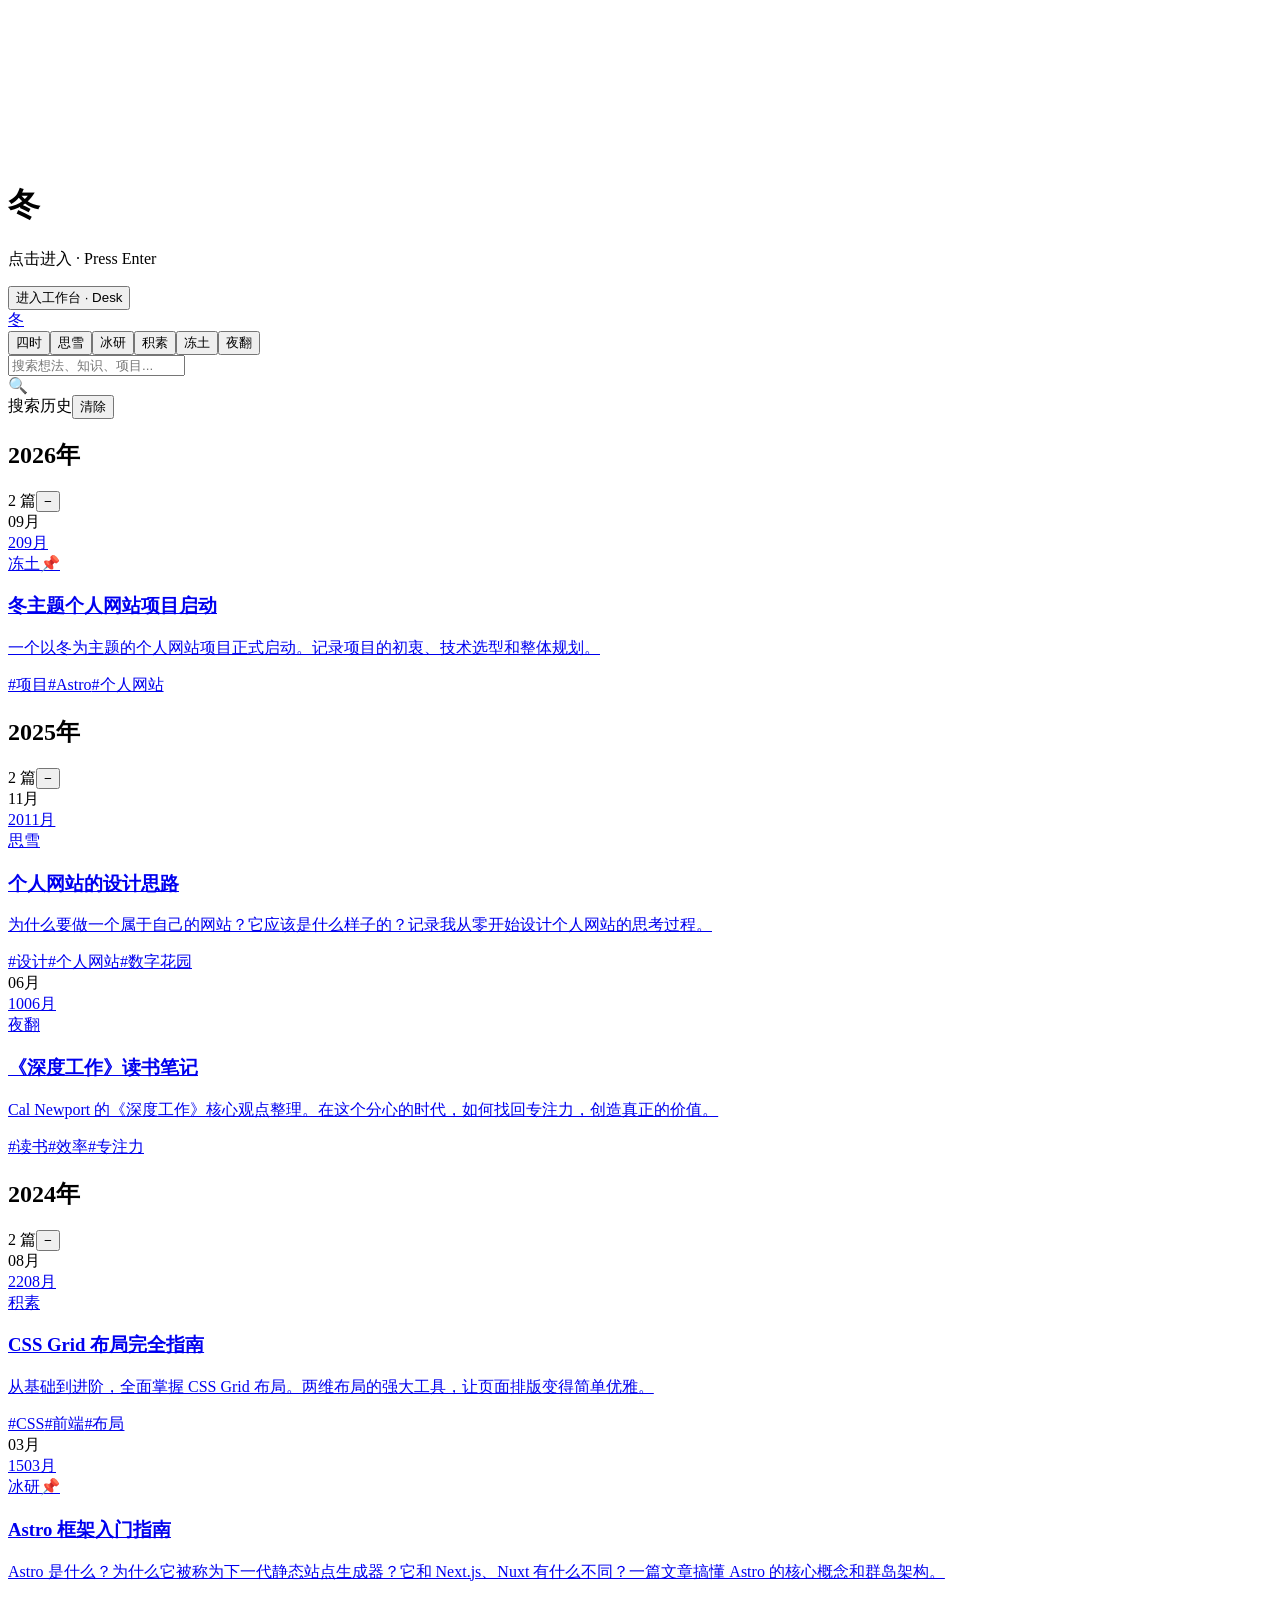
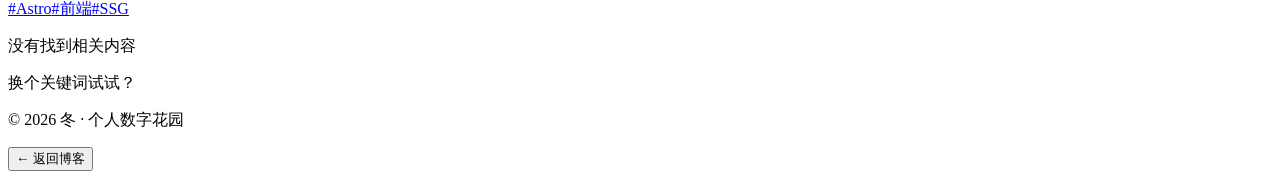
==== commit e773832c: "feat: 挂载工作台模块 + 接入 Supabase 云同步 原本 index.html 只加载 winter-app.js，storage/app/router 和 7 个 module-*.js" ====
--- a/index.html
+++ b/index.html
@@ -1 +1,30 @@
-<!DOCTYPE html><html lang="zh-CN" data-theme="light"><head><meta charset="UTF-8"><meta name="viewport" content="width=device-width, initial-scale=1.0"><title>冬 - 个人数字花园</title><meta name="description" content="冬 · 个人数字花园 — 记录想法、知识、成长"><link rel="preconnect" href="https://fonts.googleapis.com"><link rel="preconnect" href="https://fonts.gstatic.com" crossorigin><link href="https://fonts.googleapis.com/css2?family=Ma+Shan+Zheng&family=Noto+Serif+SC:wght@400;500;600;700&family=ZCOOL+XiaoWei&display=swap" rel="stylesheet"><style>:root{--bg-color:#f5f1ea;--bg-secondary:#faf6ef;--text-primary:#2c2620;--text-secondary:#4a4238;--text-tertiary:#7a7268;--border-color:#e8e0d2;--accent-warm:#b8860b;--accent-warm-light:#f0e6d6;--accent-cool:#6b7b8a;--font-serif:"Noto Serif SC","Source Han Serif SC","Songti SC","PingFang SC","Microsoft YaHei",serif;--font-brush:"Ma Shan Zheng","ZCOOL XiaoWei","STKaiti","KaiTi","楷体",cursive;}</style><link rel="stylesheet" href="/Ds--website/styles/base.css"><link rel="stylesheet" href="/Ds--website/_astro/index.CJqHay-e.css"></head><body><div id="welcome-screen" class="welcome-screen"><canvas id="snow-canvas"></canvas><div class="welcome-content"><h1 class="winter-character" id="winter-char">冬</h1><p class="enter-hint">点击进入 · Press Enter</p></div></div><div id="main-app" class="main-app hidden"><header class="site-header"><div class="header-inner"><a href="#top" class="logo">冬</a><nav class="category-nav"><button class="nav-item active" data-category="all" title="全部内容">四时</button><button class="nav-item" data-category="snow" title="想法笔记">思雪</button><button class="nav-item" data-category="ice" title="技术研究">冰研</button><button class="nav-item" data-category="frost" title="知识积累">积素</button><button class="nav-item" data-category="soil" title="进行项目">冻土</button><button class="nav-item" data-category="night" title="读书笔记">夜翻</button></nav></div></header><main class="main-content"><section class="search-section"><div class="search-container"><input type="text" id="search-input" class="search-input" placeholder="搜索想法、知识、项目..."><div class="search-icon">🔍</div></div><div id="search-history" class="search-history hidden"><div class="search-history-header"><span>搜索历史</span><button id="clear-history" class="clear-history">清除</button></div><div id="history-list" class="history-list"></div></div></section><section class="timeline-section"><div id="timeline" class="timeline"><div class="year-group" data-year="2026"><div class="year-header" data-year="2026"><div class="year-dot"></div><h2 class="year-title">2026年</h2><span class="year-count">2 篇</span><button class="year-toggle" data-year="2026">−</button></div><div class="year-content" data-year="2026"><div class="month-group" data-month="2026-09"><div class="month-label">09月</div><div class="month-posts"><a href="/Ds--website/posts/2026-09-02-winter-website/" class="post-card" data-category="soil" data-tags="项目,Astro,个人网站,设计" data-title="冬主题个人网站项目启动" data-summary="一个以冬为主题的个人网站项目正式启动。记录项目的初衷、技术选型和整体规划。"><div class="card-date"><span class="card-day">2</span><span class="card-month">09月</span></div><div class="card-content"><div class="card-header"><span class="card-category" title="进行项目">冻土</span><span class="card-pinned">📌</span></div><h3 class="card-title">冬主题个人网站项目启动</h3><p class="card-summary">一个以冬为主题的个人网站项目正式启动。记录项目的初衷、技术选型和整体规划。</p><div class="card-tags"><span class="card-tag">#项目</span><span class="card-tag">#Astro</span><span class="card-tag">#个人网站</span></div></div></a><a href="/Ds--website/posts/_template/" class="post-card" data-category="snow" data-tags="标签1,标签2" data-title="文章标题" data-summary="一句话摘要，显示在时间轴卡片上"><div class="card-date"><span class="card-day">1</span><span class="card-month">09月</span></div><div class="card-content"><div class="card-header"><span class="card-category" title="想法笔记">思雪</span></div><h3 class="card-title">文章标题</h3><p class="card-summary">一句话摘要，显示在时间轴卡片上</p><div class="card-tags"><span class="card-tag">#标签1</span><span class="card-tag">#标签2</span></div></div></a></div></div></div></div><div class="year-group" data-year="2025"><div class="year-header" data-year="2025"><div class="year-dot"></div><h2 class="year-title">2025年</h2><span class="year-count">2 篇</span><button class="year-toggle" data-year="2025">−</button></div><div class="year-content" data-year="2025"><div class="month-group" data-month="2025-11"><div class="month-label">11月</div><div class="month-posts"><a href="/Ds--website/posts/2025-11-20-website-design/" class="post-card" data-category="snow" data-tags="设计,个人网站,数字花园" data-title="个人网站的设计思路" data-summary="为什么要做一个属于自己的网站？它应该是什么样子的？记录我从零开始设计个人网站的思考过程。"><div class="card-date"><span class="card-day">20</span><span class="card-month">11月</span></div><div class="card-content"><div class="card-header"><span class="card-category" title="想法笔记">思雪</span></div><h3 class="card-title">个人网站的设计思路</h3><p class="card-summary">为什么要做一个属于自己的网站？它应该是什么样子的？记录我从零开始设计个人网站的思考过程。</p><div class="card-tags"><span class="card-tag">#设计</span><span class="card-tag">#个人网站</span><span class="card-tag">#数字花园</span></div></div></a></div></div><div class="month-group" data-month="2025-06"><div class="month-label">06月</div><div class="month-posts"><a href="/Ds--website/posts/2025-06-10-deep-work/" class="post-card" data-category="night" data-tags="读书,效率,专注力" data-title="《深度工作》读书笔记" data-summary="Cal Newport 的《深度工作》核心观点整理。在这个分心的时代，如何找回专注力，创造真正的价值。"><div class="card-date"><span class="card-day">10</span><span class="card-month">06月</span></div><div class="card-content"><div class="card-header"><span class="card-category" title="读书笔记">夜翻</span></div><h3 class="card-title">《深度工作》读书笔记</h3><p class="card-summary">Cal Newport 的《深度工作》核心观点整理。在这个分心的时代，如何找回专注力，创造真正的价值。</p><div class="card-tags"><span class="card-tag">#读书</span><span class="card-tag">#效率</span><span class="card-tag">#专注力</span></div></div></a></div></div></div></div><div class="year-group" data-year="2024"><div class="year-header" data-year="2024"><div class="year-dot"></div><h2 class="year-title">2024年</h2><span class="year-count">2 篇</span><button class="year-toggle" data-year="2024">−</button></div><div class="year-content" data-year="2024"><div class="month-group" data-month="2024-08"><div class="month-label">08月</div><div class="month-posts"><a href="/Ds--website/posts/2024-08-22-css-grid/" class="post-card" data-category="frost" data-tags="CSS,前端,布局" data-title="CSS Grid 布局完全指南" data-summary="从基础到进阶，全面掌握 CSS Grid 布局。两维布局的强大工具，让页面排版变得简单优雅。"><div class="card-date"><span class="card-day">22</span><span class="card-month">08月</span></div><div class="card-content"><div class="card-header"><span class="card-category" title="知识积累">积素</span></div><h3 class="card-title">CSS Grid 布局完全指南</h3><p class="card-summary">从基础到进阶，全面掌握 CSS Grid 布局。两维布局的强大工具，让页面排版变得简单优雅。</p><div class="card-tags"><span class="card-tag">#CSS</span><span class="card-tag">#前端</span><span class="card-tag">#布局</span></div></div></a></div></div><div class="month-group" data-month="2024-03"><div class="month-label">03月</div><div class="month-posts"><a href="/Ds--website/posts/2024-03-15-astro-intro/" class="post-card" data-category="ice" data-tags="Astro,前端,SSG,静态站点" data-title="Astro 框架入门指南" data-summary="Astro 是什么？为什么它被称为下一代静态站点生成器？它和 Next.js、Nuxt 有什么不同？一篇文章搞懂 Astro 的核心概念和群岛架构。"><div class="card-date"><span class="card-day">15</span><span class="card-month">03月</span></div><div class="card-content"><div class="card-header"><span class="card-category" title="技术研究">冰研</span><span class="card-pinned">📌</span></div><h3 class="card-title">Astro 框架入门指南</h3><p class="card-summary">Astro 是什么？为什么它被称为下一代静态站点生成器？它和 Next.js、Nuxt 有什么不同？一篇文章搞懂 Astro 的核心概念和群岛架构。</p><div class="card-tags"><span class="card-tag">#Astro</span><span class="card-tag">#前端</span><span class="card-tag">#SSG</span></div></div></a></div></div></div></div></div><div id="no-results" class="no-results hidden"><p>没有找到相关内容</p><p class="no-results-hint">换个关键词试试？</p></div></section></main><footer class="site-footer"><p>© 2026 冬 · 个人数字花园</p></footer></div><script src="/Ds--website/js/winter-app.js"></script></body></html>+<!DOCTYPE html><html lang="zh-CN" data-theme="light"><head><meta charset="UTF-8"><meta name="viewport" content="width=device-width, initial-scale=1.0"><title>冬 - 个人数字花园</title><meta name="description" content="冬 · 个人数字花园 — 记录想法、知识、成长"><link rel="preconnect" href="https://fonts.googleapis.com"><link rel="preconnect" href="https://fonts.gstatic.com" crossorigin><link href="https://fonts.googleapis.com/css2?family=Ma+Shan+Zheng&family=Noto+Serif+SC:wght@400;500;600;700&family=ZCOOL+XiaoWei&display=swap" rel="stylesheet"><style>:root{--bg-color:#f5f1ea;--bg-secondary:#faf6ef;--text-primary:#2c2620;--text-secondary:#4a4238;--text-tertiary:#7a7268;--border-color:#e8e0d2;--accent-warm:#b8860b;--accent-warm-light:#f0e6d6;--accent-cool:#6b7b8a;--font-serif:"Noto Serif SC","Source Han Serif SC","Songti SC","PingFang SC","Microsoft YaHei",serif;--font-brush:"Ma Shan Zheng","ZCOOL XiaoWei","STKaiti","KaiTi","楷体",cursive;}</style><link rel="stylesheet" href="/Ds--website/styles/base.css">
+<link rel="stylesheet" href="/Ds--website/css/desk.css"><link rel="stylesheet" href="/Ds--website/_astro/index.CJqHay-e.css"></head><body><div id="welcome-screen" class="welcome-screen"><canvas id="snow-canvas"></canvas><div class="welcome-content"><h1 class="winter-character" id="winter-char">冬</h1><p class="enter-hint">点击进入 · Press Enter</p><button class="desk-entry" id="desk-entry">进入工作台 · Desk</button></div></div><div id="main-app" class="main-app hidden"><header class="site-header"><div class="header-inner"><a href="#top" class="logo">冬</a><nav class="category-nav"><button class="nav-item active" data-category="all" title="全部内容">四时</button><button class="nav-item" data-category="snow" title="想法笔记">思雪</button><button class="nav-item" data-category="ice" title="技术研究">冰研</button><button class="nav-item" data-category="frost" title="知识积累">积素</button><button class="nav-item" data-category="soil" title="进行项目">冻土</button><button class="nav-item" data-category="night" title="读书笔记">夜翻</button></nav></div></header><main class="main-content"><section class="search-section"><div class="search-container"><input type="text" id="search-input" class="search-input" placeholder="搜索想法、知识、项目..."><div class="search-icon">🔍</div></div><div id="search-history" class="search-history hidden"><div class="search-history-header"><span>搜索历史</span><button id="clear-history" class="clear-history">清除</button></div><div id="history-list" class="history-list"></div></div></section><section class="timeline-section"><div id="timeline" class="timeline"><div class="year-group" data-year="2026"><div class="year-header" data-year="2026"><div class="year-dot"></div><h2 class="year-title">2026年</h2><span class="year-count">2 篇</span><button class="year-toggle" data-year="2026">−</button></div><div class="year-content" data-year="2026"><div class="month-group" data-month="2026-09"><div class="month-label">09月</div><div class="month-posts"><a href="/Ds--website/posts/2026-09-02-winter-website/" class="post-card" data-category="soil" data-tags="项目,Astro,个人网站,设计" data-title="冬主题个人网站项目启动" data-summary="一个以冬为主题的个人网站项目正式启动。记录项目的初衷、技术选型和整体规划。"><div class="card-date"><span class="card-day">2</span><span class="card-month">09月</span></div><div class="card-content"><div class="card-header"><span class="card-category" title="进行项目">冻土</span><span class="card-pinned">📌</span></div><h3 class="card-title">冬主题个人网站项目启动</h3><p class="card-summary">一个以冬为主题的个人网站项目正式启动。记录项目的初衷、技术选型和整体规划。</p><div class="card-tags"><span class="card-tag">#项目</span><span class="card-tag">#Astro</span><span class="card-tag">#个人网站</span></div></div></a></div></div></div></div><div class="year-group" data-year="2025"><div class="year-header" data-year="2025"><div class="year-dot"></div><h2 class="year-title">2025年</h2><span class="year-count">2 篇</span><button class="year-toggle" data-year="2025">−</button></div><div class="year-content" data-year="2025"><div class="month-group" data-month="2025-11"><div class="month-label">11月</div><div class="month-posts"><a href="/Ds--website/posts/2025-11-20-website-design/" class="post-card" data-category="snow" data-tags="设计,个人网站,数字花园" data-title="个人网站的设计思路" data-summary="为什么要做一个属于自己的网站？它应该是什么样子的？记录我从零开始设计个人网站的思考过程。"><div class="card-date"><span class="card-day">20</span><span class="card-month">11月</span></div><div class="card-content"><div class="card-header"><span class="card-category" title="想法笔记">思雪</span></div><h3 class="card-title">个人网站的设计思路</h3><p class="card-summary">为什么要做一个属于自己的网站？它应该是什么样子的？记录我从零开始设计个人网站的思考过程。</p><div class="card-tags"><span class="card-tag">#设计</span><span class="card-tag">#个人网站</span><span class="card-tag">#数字花园</span></div></div></a></div></div><div class="month-group" data-month="2025-06"><div class="month-label">06月</div><div class="month-posts"><a href="/Ds--website/posts/2025-06-10-deep-work/" class="post-card" data-category="night" data-tags="读书,效率,专注力" data-title="《深度工作》读书笔记" data-summary="Cal Newport 的《深度工作》核心观点整理。在这个分心的时代，如何找回专注力，创造真正的价值。"><div class="card-date"><span class="card-day">10</span><span class="card-month">06月</span></div><div class="card-content"><div class="card-header"><span class="card-category" title="读书笔记">夜翻</span></div><h3 class="card-title">《深度工作》读书笔记</h3><p class="card-summary">Cal Newport 的《深度工作》核心观点整理。在这个分心的时代，如何找回专注力，创造真正的价值。</p><div class="card-tags"><span class="card-tag">#读书</span><span class="card-tag">#效率</span><span class="card-tag">#专注力</span></div></div></a></div></div></div></div><div class="year-group" data-year="2024"><div class="year-header" data-year="2024"><div class="year-dot"></div><h2 class="year-title">2024年</h2><span class="year-count">2 篇</span><button class="year-toggle" data-year="2024">−</button></div><div class="year-content" data-year="2024"><div class="month-group" data-month="2024-08"><div class="month-label">08月</div><div class="month-posts"><a href="/Ds--website/posts/2024-08-22-css-grid/" class="post-card" data-category="frost" data-tags="CSS,前端,布局" data-title="CSS Grid 布局完全指南" data-summary="从基础到进阶，全面掌握 CSS Grid 布局。两维布局的强大工具，让页面排版变得简单优雅。"><div class="card-date"><span class="card-day">22</span><span class="card-month">08月</span></div><div class="card-content"><div class="card-header"><span class="card-category" title="知识积累">积素</span></div><h3 class="card-title">CSS Grid 布局完全指南</h3><p class="card-summary">从基础到进阶，全面掌握 CSS Grid 布局。两维布局的强大工具，让页面排版变得简单优雅。</p><div class="card-tags"><span class="card-tag">#CSS</span><span class="card-tag">#前端</span><span class="card-tag">#布局</span></div></div></a></div></div><div class="month-group" data-month="2024-03"><div class="month-label">03月</div><div class="month-posts"><a href="/Ds--website/posts/2024-03-15-astro-intro/" class="post-card" data-category="ice" data-tags="Astro,前端,SSG,静态站点" data-title="Astro 框架入门指南" data-summary="Astro 是什么？为什么它被称为下一代静态站点生成器？它和 Next.js、Nuxt 有什么不同？一篇文章搞懂 Astro 的核心概念和群岛架构。"><div class="card-date"><span class="card-day">15</span><span class="card-month">03月</span></div><div class="card-content"><div class="card-header"><span class="card-category" title="技术研究">冰研</span><span class="card-pinned">📌</span></div><h3 class="card-title">Astro 框架入门指南</h3><p class="card-summary">Astro 是什么？为什么它被称为下一代静态站点生成器？它和 Next.js、Nuxt 有什么不同？一篇文章搞懂 Astro 的核心概念和群岛架构。</p><div class="card-tags"><span class="card-tag">#Astro</span><span class="card-tag">#前端</span><span class="card-tag">#SSG</span></div></div></a></div></div></div></div></div><div id="no-results" class="no-results hidden"><p>没有找到相关内容</p><p class="no-results-hint">换个关键词试试？</p></div></section></main><footer class="site-footer"><p>© 2026 冬 · 个人数字花园</p></footer></div>
+
+<div id="desk-app" class="desk-app hidden">
+  <aside class="sidebar" id="sidebar"></aside>
+  <div class="desk-right">
+    <header class="topbar" id="topbar"></header>
+    <main id="main"></main>
+  </div>
+  <button class="to-blog-btn" id="to-blog-btn">← 返回博客</button>
+</div>
+
+<script src="/Ds--website/js/config.js"></script>
+<script src="/Ds--website/js/storage.js"></script>
+<script src="/Ds--website/js/toast.js"></script>
+<script src="/Ds--website/js/router.js"></script>
+<script src="/Ds--website/js/module-home.js"></script>
+<script src="/Ds--website/js/module-plan.js"></script>
+<script src="/Ds--website/js/module-research.js"></script>
+<script src="/Ds--website/js/module-psychology.js"></script>
+<script src="/Ds--website/js/module-fitness.js"></script>
+<script src="/Ds--website/js/module-cooking.js"></script>
+<script src="/Ds--website/js/game-2048.js"></script>
+<script src="/Ds--website/js/game-snake.js"></script>
+<script src="/Ds--website/js/module-games.js"></script>
+<script src="/Ds--website/js/module-settings.js"></script>
+<script src="/Ds--website/js/cloud-store.js"></script>
+<script src="/Ds--website/js/app.js"></script>
+<script src="/Ds--website/js/desk.js"></script>
+<script src="/Ds--website/js/winter-app.js"></script></body></html>
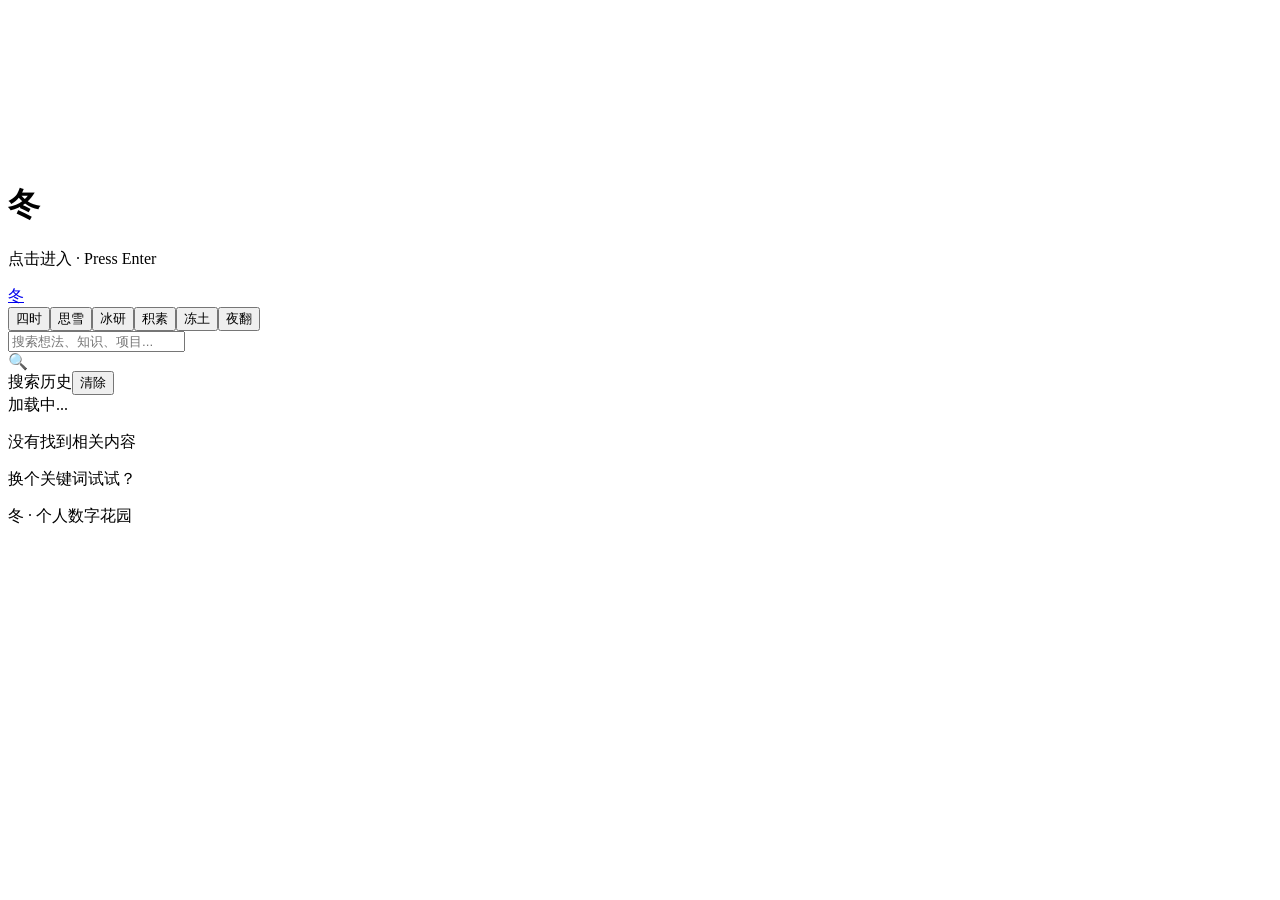
==== commit 415459f5: "Updates" ====
--- a/index.html
+++ b/index.html
@@ -1,30 +1,15 @@
-<!DOCTYPE html><html lang="zh-CN" data-theme="light"><head><meta charset="UTF-8"><meta name="viewport" content="width=device-width, initial-scale=1.0"><title>冬 - 个人数字花园</title><meta name="description" content="冬 · 个人数字花园 — 记录想法、知识、成长"><link rel="preconnect" href="https://fonts.googleapis.com"><link rel="preconnect" href="https://fonts.gstatic.com" crossorigin><link href="https://fonts.googleapis.com/css2?family=Ma+Shan+Zheng&family=Noto+Serif+SC:wght@400;500;600;700&family=ZCOOL+XiaoWei&display=swap" rel="stylesheet"><style>:root{--bg-color:#f5f1ea;--bg-secondary:#faf6ef;--text-primary:#2c2620;--text-secondary:#4a4238;--text-tertiary:#7a7268;--border-color:#e8e0d2;--accent-warm:#b8860b;--accent-warm-light:#f0e6d6;--accent-cool:#6b7b8a;--font-serif:"Noto Serif SC","Source Han Serif SC","Songti SC","PingFang SC","Microsoft YaHei",serif;--font-brush:"Ma Shan Zheng","ZCOOL XiaoWei","STKaiti","KaiTi","楷体",cursive;}</style><link rel="stylesheet" href="/Ds--website/styles/base.css">
-<link rel="stylesheet" href="/Ds--website/css/desk.css"><link rel="stylesheet" href="/Ds--website/_astro/index.CJqHay-e.css"></head><body><div id="welcome-screen" class="welcome-screen"><canvas id="snow-canvas"></canvas><div class="welcome-content"><h1 class="winter-character" id="winter-char">冬</h1><p class="enter-hint">点击进入 · Press Enter</p><button class="desk-entry" id="desk-entry">进入工作台 · Desk</button></div></div><div id="main-app" class="main-app hidden"><header class="site-header"><div class="header-inner"><a href="#top" class="logo">冬</a><nav class="category-nav"><button class="nav-item active" data-category="all" title="全部内容">四时</button><button class="nav-item" data-category="snow" title="想法笔记">思雪</button><button class="nav-item" data-category="ice" title="技术研究">冰研</button><button class="nav-item" data-category="frost" title="知识积累">积素</button><button class="nav-item" data-category="soil" title="进行项目">冻土</button><button class="nav-item" data-category="night" title="读书笔记">夜翻</button></nav></div></header><main class="main-content"><section class="search-section"><div class="search-container"><input type="text" id="search-input" class="search-input" placeholder="搜索想法、知识、项目..."><div class="search-icon">🔍</div></div><div id="search-history" class="search-history hidden"><div class="search-history-header"><span>搜索历史</span><button id="clear-history" class="clear-history">清除</button></div><div id="history-list" class="history-list"></div></div></section><section class="timeline-section"><div id="timeline" class="timeline"><div class="year-group" data-year="2026"><div class="year-header" data-year="2026"><div class="year-dot"></div><h2 class="year-title">2026年</h2><span class="year-count">2 篇</span><button class="year-toggle" data-year="2026">−</button></div><div class="year-content" data-year="2026"><div class="month-group" data-month="2026-09"><div class="month-label">09月</div><div class="month-posts"><a href="/Ds--website/posts/2026-09-02-winter-website/" class="post-card" data-category="soil" data-tags="项目,Astro,个人网站,设计" data-title="冬主题个人网站项目启动" data-summary="一个以冬为主题的个人网站项目正式启动。记录项目的初衷、技术选型和整体规划。"><div class="card-date"><span class="card-day">2</span><span class="card-month">09月</span></div><div class="card-content"><div class="card-header"><span class="card-category" title="进行项目">冻土</span><span class="card-pinned">📌</span></div><h3 class="card-title">冬主题个人网站项目启动</h3><p class="card-summary">一个以冬为主题的个人网站项目正式启动。记录项目的初衷、技术选型和整体规划。</p><div class="card-tags"><span class="card-tag">#项目</span><span class="card-tag">#Astro</span><span class="card-tag">#个人网站</span></div></div></a></div></div></div></div><div class="year-group" data-year="2025"><div class="year-header" data-year="2025"><div class="year-dot"></div><h2 class="year-title">2025年</h2><span class="year-count">2 篇</span><button class="year-toggle" data-year="2025">−</button></div><div class="year-content" data-year="2025"><div class="month-group" data-month="2025-11"><div class="month-label">11月</div><div class="month-posts"><a href="/Ds--website/posts/2025-11-20-website-design/" class="post-card" data-category="snow" data-tags="设计,个人网站,数字花园" data-title="个人网站的设计思路" data-summary="为什么要做一个属于自己的网站？它应该是什么样子的？记录我从零开始设计个人网站的思考过程。"><div class="card-date"><span class="card-day">20</span><span class="card-month">11月</span></div><div class="card-content"><div class="card-header"><span class="card-category" title="想法笔记">思雪</span></div><h3 class="card-title">个人网站的设计思路</h3><p class="card-summary">为什么要做一个属于自己的网站？它应该是什么样子的？记录我从零开始设计个人网站的思考过程。</p><div class="card-tags"><span class="card-tag">#设计</span><span class="card-tag">#个人网站</span><span class="card-tag">#数字花园</span></div></div></a></div></div><div class="month-group" data-month="2025-06"><div class="month-label">06月</div><div class="month-posts"><a href="/Ds--website/posts/2025-06-10-deep-work/" class="post-card" data-category="night" data-tags="读书,效率,专注力" data-title="《深度工作》读书笔记" data-summary="Cal Newport 的《深度工作》核心观点整理。在这个分心的时代，如何找回专注力，创造真正的价值。"><div class="card-date"><span class="card-day">10</span><span class="card-month">06月</span></div><div class="card-content"><div class="card-header"><span class="card-category" title="读书笔记">夜翻</span></div><h3 class="card-title">《深度工作》读书笔记</h3><p class="card-summary">Cal Newport 的《深度工作》核心观点整理。在这个分心的时代，如何找回专注力，创造真正的价值。</p><div class="card-tags"><span class="card-tag">#读书</span><span class="card-tag">#效率</span><span class="card-tag">#专注力</span></div></div></a></div></div></div></div><div class="year-group" data-year="2024"><div class="year-header" data-year="2024"><div class="year-dot"></div><h2 class="year-title">2024年</h2><span class="year-count">2 篇</span><button class="year-toggle" data-year="2024">−</button></div><div class="year-content" data-year="2024"><div class="month-group" data-month="2024-08"><div class="month-label">08月</div><div class="month-posts"><a href="/Ds--website/posts/2024-08-22-css-grid/" class="post-card" data-category="frost" data-tags="CSS,前端,布局" data-title="CSS Grid 布局完全指南" data-summary="从基础到进阶，全面掌握 CSS Grid 布局。两维布局的强大工具，让页面排版变得简单优雅。"><div class="card-date"><span class="card-day">22</span><span class="card-month">08月</span></div><div class="card-content"><div class="card-header"><span class="card-category" title="知识积累">积素</span></div><h3 class="card-title">CSS Grid 布局完全指南</h3><p class="card-summary">从基础到进阶，全面掌握 CSS Grid 布局。两维布局的强大工具，让页面排版变得简单优雅。</p><div class="card-tags"><span class="card-tag">#CSS</span><span class="card-tag">#前端</span><span class="card-tag">#布局</span></div></div></a></div></div><div class="month-group" data-month="2024-03"><div class="month-label">03月</div><div class="month-posts"><a href="/Ds--website/posts/2024-03-15-astro-intro/" class="post-card" data-category="ice" data-tags="Astro,前端,SSG,静态站点" data-title="Astro 框架入门指南" data-summary="Astro 是什么？为什么它被称为下一代静态站点生成器？它和 Next.js、Nuxt 有什么不同？一篇文章搞懂 Astro 的核心概念和群岛架构。"><div class="card-date"><span class="card-day">15</span><span class="card-month">03月</span></div><div class="card-content"><div class="card-header"><span class="card-category" title="技术研究">冰研</span><span class="card-pinned">📌</span></div><h3 class="card-title">Astro 框架入门指南</h3><p class="card-summary">Astro 是什么？为什么它被称为下一代静态站点生成器？它和 Next.js、Nuxt 有什么不同？一篇文章搞懂 Astro 的核心概念和群岛架构。</p><div class="card-tags"><span class="card-tag">#Astro</span><span class="card-tag">#前端</span><span class="card-tag">#SSG</span></div></div></a></div></div></div></div></div><div id="no-results" class="no-results hidden"><p>没有找到相关内容</p><p class="no-results-hint">换个关键词试试？</p></div></section></main><footer class="site-footer"><p>© 2026 冬 · 个人数字花园</p></footer></div>
-
-<div id="desk-app" class="desk-app hidden">
-  <aside class="sidebar" id="sidebar"></aside>
-  <div class="desk-right">
-    <header class="topbar" id="topbar"></header>
-    <main id="main"></main>
-  </div>
-  <button class="to-blog-btn" id="to-blog-btn">← 返回博客</button>
-</div>
-
-<script src="/Ds--website/js/config.js"></script>
-<script src="/Ds--website/js/storage.js"></script>
-<script src="/Ds--website/js/toast.js"></script>
-<script src="/Ds--website/js/router.js"></script>
-<script src="/Ds--website/js/module-home.js"></script>
-<script src="/Ds--website/js/module-plan.js"></script>
-<script src="/Ds--website/js/module-research.js"></script>
-<script src="/Ds--website/js/module-psychology.js"></script>
-<script src="/Ds--website/js/module-fitness.js"></script>
-<script src="/Ds--website/js/module-cooking.js"></script>
-<script src="/Ds--website/js/game-2048.js"></script>
-<script src="/Ds--website/js/game-snake.js"></script>
-<script src="/Ds--website/js/module-games.js"></script>
-<script src="/Ds--website/js/module-settings.js"></script>
-<script src="/Ds--website/js/cloud-store.js"></script>
-<script src="/Ds--website/js/app.js"></script>
-<script src="/Ds--website/js/desk.js"></script>
-<script src="/Ds--website/js/winter-app.js"></script></body></html>+<!DOCTYPE html><html lang="zh-CN" data-theme="light"><head><meta charset="UTF-8"><meta name="viewport" content="width=device-width, initial-scale=1.0"><title>冬 - 个人数字花园</title><meta name="description" content="冬 · 个人数字花园 — 记录想法、知识、成长"><!-- Google Fonts: 书法字体 + 衬线字体 --><link rel="preconnect" href="https://fonts.googleapis.com"><link rel="preconnect" href="https://fonts.gstatic.com" crossorigin><link href="https://fonts.googleapis.com/css2?family=Ma+Shan+Zheng&family=Noto+Serif+SC:wght@400;500;600;700&family=ZCOOL+XiaoWei&display=swap" rel="stylesheet"><!-- CSS 变量（兼容子路径） --><style>
+    :root {
+      --bg-color: #f5f1ea;
+      --bg-secondary: #faf6ef;
+      --text-primary: #2c2620;
+      --text-secondary: #4a4238;
+      --text-tertiary: #7a7268;
+      --border-color: #e8e0d2;
+      --accent-warm: #b8860b;
+      --accent-warm-light: #f0e6d6;
+      --accent-cool: #6b7b8a;
+      --font-serif: "Noto Serif SC", "Source Han Serif SC", "Songti SC", "PingFang SC", "Microsoft YaHei", serif;
+      --font-brush: "Ma Shan Zheng", "ZCOOL XiaoWei", "STKaiti", "KaiTi", "楷体", cursive;
+    }
+  </style><link rel="stylesheet" href="/Ds--website/styles/base.css"><link rel="stylesheet" href="/Ds--website/_astro/index.hyUZ63fB.css"></head><body><div id="welcome-screen" class="welcome-screen" data-astro-cid-lcdefpme><canvas id="snow-canvas" data-astro-cid-lcdefpme></canvas><div class="welcome-content" data-astro-cid-lcdefpme><h1 class="winter-character" id="winter-char" data-astro-cid-lcdefpme>冬</h1><p class="enter-hint" data-astro-cid-lcdefpme>点击进入 · Press Enter</p></div></div><div id="main-app" class="main-app hidden" data-astro-cid-lcdefpme><!-- 顶部导航 --><header class="site-header" data-astro-cid-lcdefpme><div class="header-inner" data-astro-cid-lcdefpme><a href="#top" class="logo" data-astro-cid-lcdefpme>冬</a><nav class="category-nav" data-astro-cid-lcdefpme><button class="nav-item active" data-category="all" title="全部内容" data-astro-cid-lcdefpme>四时</button><button class="nav-item" data-category="snow" title="想法笔记" data-astro-cid-lcdefpme>思雪</button><button class="nav-item" data-category="ice" title="技术研究" data-astro-cid-lcdefpme>冰研</button><button class="nav-item" data-category="frost" title="知识积累" data-astro-cid-lcdefpme>积素</button><button class="nav-item" data-category="soil" title="进行项目" data-astro-cid-lcdefpme>冻土</button><button class="nav-item" data-category="night" title="读书笔记" data-astro-cid-lcdefpme>夜翻</button></nav></div></header><!-- 主内容区 --><main class="main-content" data-astro-cid-lcdefpme><!-- 搜索区 --><section class="search-section" data-astro-cid-lcdefpme><div class="search-container" data-astro-cid-lcdefpme><input type="text" id="search-input" class="search-input" placeholder="搜索想法、知识、项目..." data-astro-cid-lcdefpme><div class="search-icon" data-astro-cid-lcdefpme>🔍</div></div><div id="search-history" class="search-history hidden" data-astro-cid-lcdefpme><div class="search-history-header" data-astro-cid-lcdefpme><span data-astro-cid-lcdefpme>搜索历史</span><button id="clear-history" class="clear-history" data-astro-cid-lcdefpme>清除</button></div><div id="history-list" class="history-list" data-astro-cid-lcdefpme></div></div></section><!-- 时间轴 --><section class="timeline-section" data-astro-cid-lcdefpme><div id="timeline" class="timeline" data-astro-cid-lcdefpme><div class="loading" data-astro-cid-lcdefpme>加载中...</div></div><div id="no-results" class="no-results hidden" data-astro-cid-lcdefpme><p data-astro-cid-lcdefpme>没有找到相关内容</p><p class="no-results-hint" data-astro-cid-lcdefpme>换个关键词试试？</p></div></section></main><!-- 底部 --><footer class="site-footer" data-astro-cid-lcdefpme><p id="footer-year" data-astro-cid-lcdefpme>冬 · 个人数字花园</p></footer></div><script type="module" src="/Ds--website/_astro/index.astro_astro_type_script_index_0_lang.CJj4pQs5.js"></script></body></html>
